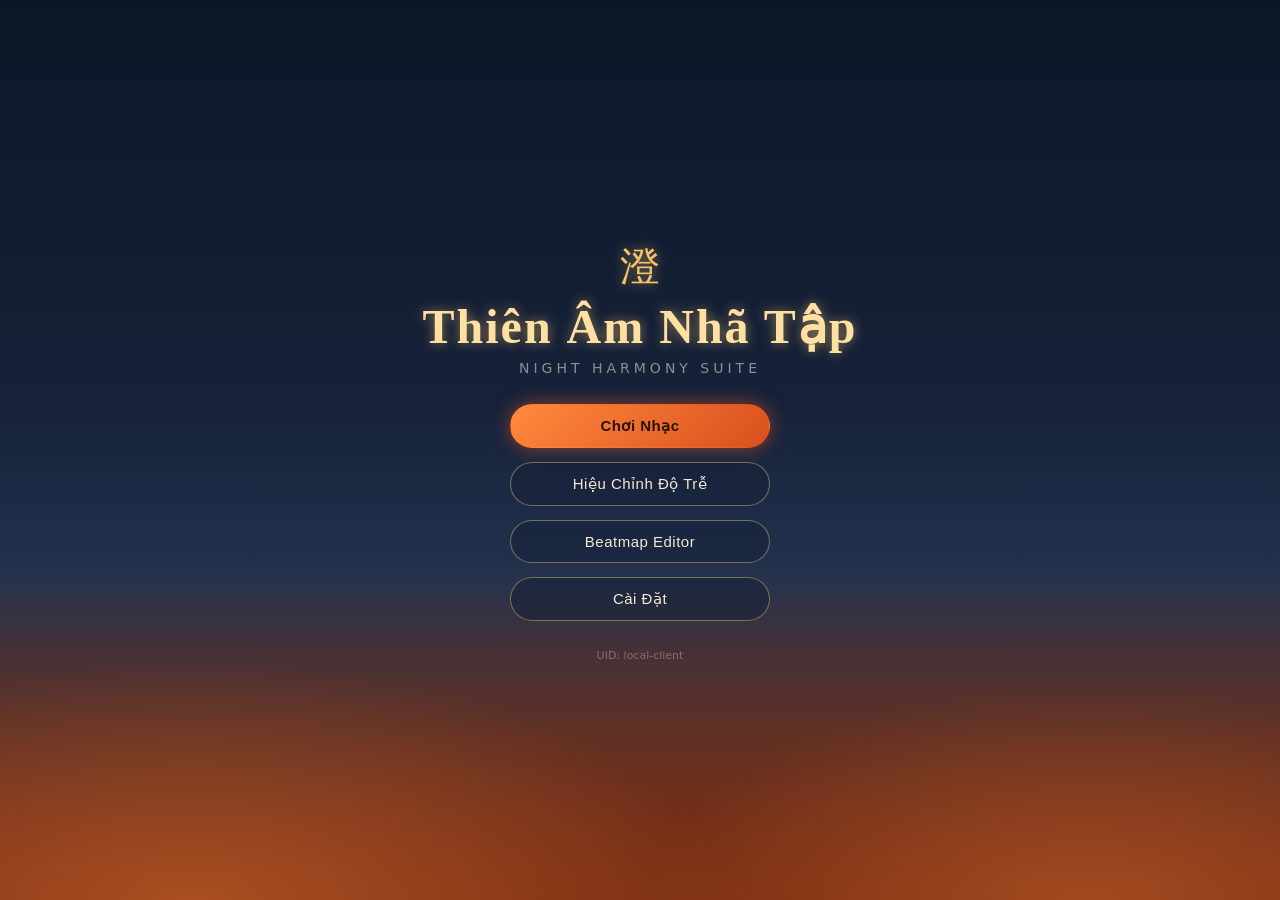
==== index.html @ 98fa8429 "Update index.html Added music upload and editor controls to the beatmap editor." ====
<!DOCTYPE html>
<html lang="vi">
<head>
<meta charset="UTF-8">
<meta name="viewport" content="width=device-width, initial-scale=1.0">
<title>Thiên Âm Nhã Tập</title>
<link rel="stylesheet" href="style.css">
</head>
<body>

  <!-- ============================================================
       APP ROOT — every screen lives here, only one is ever visible
       (toggled via the .screen--active class from js/main.js)
       ============================================================ -->
  <div id="app">

    <!-- ---------------------------------------------------------
         SCREEN: MAIN MENU
         --------------------------------------------------------- -->
    <section id="screen-mainmenu" class="screen screen--active">
      <div class="bg-flame bg-flame--bottom"></div>
      <div class="menu-panel">
        <div class="brand">
          <span class="brand__glyph">澄</span>
          <h1 class="brand__title">Thiên Âm Nhã Tập</h1>
          <p class="brand__subtitle">Night Harmony Suite</p>
        </div>
        <nav class="menu-nav">
          <button class="btn btn--primary" data-action="go-songselect">Chơi Nhạc</button>
          <button class="btn" data-action="go-calibration">Hiệu Chỉnh Độ Trễ</button>
          <button class="btn" data-action="go-editor">Beatmap Editor</button>
          <button class="btn" data-action="go-settings">Cài Đặt</button>
        </nav>
        <p class="uid-tag">UID: local-client</p>
      </div>
    </section>

    <!-- ---------------------------------------------------------
         SCREEN: SONG SELECT
         Lists songs loaded via file upload + saved beatmaps.
         Persisted song library lives in localStorage ("tant_library").
         --------------------------------------------------------- -->
    <section id="screen-songselect" class="screen">
      <div class="bg-flame bg-flame--bottom"></div>
      <header class="screen-header">
        <button class="icon-btn" data-action="go-mainmenu">←</button>
        <h2>Chủ Đề Nhạc Phổ</h2>
        <label class="btn btn--small" for="song-file-input">+ Tải Nhạc (.mp3)</label>
        <input type="file" id="song-file-input" accept="audio/mpeg,audio/mp3" hidden>
      </header>

      <div class="song-list" id="song-list">
        <!-- song cards injected by js/main.js -->
        <p class="empty-hint" id="song-list-empty">Chưa có bài hát nào. Tải một file .mp3 để bắt đầu.</p>
      </div>

      <footer class="song-actions">
        <div class="high-score" id="song-highscore"></div>
        <button class="btn btn--primary" id="btn-start-song" disabled>Bắt Đầu</button>
      </footer>
    </section>

    <!-- ---------------------------------------------------------
         SCREEN: AUDIO OFFSET CALIBRATION
         A metronome click plays at a fixed interval; the player
         taps SPACE on the beat. Average delta is stored as the
         global audio offset used to correct judgement timing.
         --------------------------------------------------------- -->
    <section id="screen-calibration" class="screen">
      <div class="bg-flame bg-flame--bottom"></div>
      <header class="screen-header">
        <button class="icon-btn" data-action="go-mainmenu">←</button>
        <h2>Hiệu Chỉnh Độ Trễ Âm Thanh</h2>
      </header>

      <div class="calib-panel">
        <p class="calib-instruction">
          Nghe tiếng "tick" và nhấn <kbd>SPACE</kbd> đúng lúc bạn nghe thấy.
          Lặp lại ít nhất 8 lần để có kết quả chính xác.
        </p>
        <div class="calib-pulse" id="calib-pulse"></div>
        <div class="calib-stats">
          <div><span>Số lần đo</span><strong id="calib-count">0</strong></div>
          <div><span>Offset hiện tại</span><strong id="calib-current-offset">0 ms</strong></div>
          <div><span>Offset đề xuất</span><strong id="calib-suggested-offset">— ms</strong></div>
        </div>
        <div class="calib-actions">
          <button class="btn" id="btn-calib-reset">Đo Lại</button>
          <button class="btn btn--primary" id="btn-calib-save">Lưu Offset</button>
        </div>
      </div>
    </section>

    <!-- ---------------------------------------------------------
         SCREEN: GAMEPLAY
         Canvas-driven. All lanes, notes, particles, judgement text
         and combo bar are drawn by js/engine.js on every frame.
         --------------------------------------------------------- -->
    <section id="screen-gameplay" class="screen">
      <canvas id="game-canvas"></canvas>

      <!-- HUD sits above the canvas as normal DOM (cheap to update,
           no need to redraw text buffers every frame) -->
      <div class="hud">
        <div class="hud__top">
          <div class="hud__song-info">
            <span id="hud-song-title">—</span>
            <span id="hud-score">0 (0.0%)</span>
          </div>
          <div class="hud__combo-wrap">
            <span class="hud__combo-label">COMBO</span>
            <span class="hud__combo-count" id="hud-combo-count">0</span>
          </div>
          <button class="icon-btn" id="btn-pause">⏸</button>
        </div>
      </div>

      <!-- Judgement text ("Hoàn Mỹ" / "PERFECT" etc.) pops up here,
           positioned above the hit line by engine.js -->
      <div class="judgement-text" id="judgement-text"></div>

      <!-- Key indicator row, mirrors the lanes drawn on canvas -->
      <div class="key-row" id="key-row">
        <!-- 6 x .key-indicator injected by js/engine.js based on keymap -->
      </div>

      <div class="bg-flame bg-flame--bottom bg-flame--gameplay"></div>

      <!-- Pause overlay -->
      <div class="pause-overlay" id="pause-overlay">
        <div class="pause-panel">
          <h3>Tạm Dừng</h3>
          <button class="btn btn--primary" id="btn-resume">Tiếp Tục</button>
          <button class="btn" id="btn-restart">Chơi Lại</button>
          <button class="btn" id="btn-quit">Thoát</button>
        </div>
      </div>
    </section>

    <!-- ---------------------------------------------------------
         SCREEN: RESULT
         --------------------------------------------------------- -->
    <section id="screen-result" class="screen">
      <div class="bg-flame bg-flame--bottom"></div>
      <div class="result-panel">
        <div class="result-rank" id="result-rank">S</div>
        <h2 id="result-song-title">—</h2>
        <div class="result-grid">
          <div class="result-stat"><span>Perfect</span><strong id="result-perfect">0</strong></div>
          <div class="result-stat"><span>Great</span><strong id="result-great">0</strong></div>
          <div class="result-stat"><span>Miss</span><strong id="result-miss">0</strong></div>
          <div class="result-stat"><span>Max Combo</span><strong id="result-maxcombo">0</strong></div>
          <div class="result-stat"><span>Độ Chính Xác</span><strong id="result-accuracy">0.0%</strong></div>
          <div class="result-stat"><span>Điểm</span><strong id="result-score">0</strong></div>
        </div>
        <div class="result-actions">
          <button class="btn" data-action="go-songselect">Chọn Bài Khác</button>
          <button class="btn btn--primary" id="btn-retry">Chơi Lại</button>
        </div>
      </div>
    </section>

    <!-- ---------------------------------------------------------
         SCREEN: SETTINGS
         --------------------------------------------------------- -->
    <section id="screen-settings" class="screen">
      <div class="bg-flame bg-flame--bottom"></div>
      <header class="screen-header">
        <button class="icon-btn" data-action="go-mainmenu">←</button>
        <h2>Cài Đặt</h2>
      </header>
      <div class="settings-panel">
        <div class="settings-row">
          <label>Âm Lượng Nhạc</label>
          <input type="range" id="setting-music-volume" min="0" max="100" value="80">
        </div>
        <div class="settings-row">
          <label>Âm Lượng Hiệu Ứng</label>
          <input type="range" id="setting-sfx-volume" min="0" max="100" value="90">
        </div>
        <div class="settings-row">
          <label>Tốc Độ Rơi Nốt</label>
          <input type="range" id="setting-note-speed" min="5" max="20" value="10">
        </div>
        <div class="settings-row">
          <label>Số Phím (Key Mode)</label>
          <select id="setting-keymode">
            <option value="4">4K</option>
            <option value="6" selected>6K</option>
            <option value="8">8K</option>
          </select>
        </div>
        <div class="settings-row settings-row--keybinds" id="keybind-list">
          <!-- rebind rows injected by js/main.js, one per lane -->
        </div>
      </div>
    </section>

    <!-- ---------------------------------------------------------
         SCREEN: EDITOR (placeholder stub — full editor is out of
         scope for this skeleton pass, wired up as its own module
         later in js/editor.js)
         --------------------------------------------------------- -->
    <section id="screen-editor" class="screen">
      <div class="bg-flame bg-flame--bottom"></div>
      <header class="screen-header">
        <button class="icon-btn" data-action="go-mainmenu">←</button>
        <h2>Beatmap Editor</h2>
        <label class="btn btn--small" for="editor-file-input">+ Tải Nhạc</label>
        <input type="file" id="editor-file-input" accept="audio/mpeg,audio/mp3,audio/wav" hidden>
        <input type="file" id="editor-import-input" accept="application/json" hidden>
        <button class="btn btn--small" id="btn-editor-import">Import JSON</button>
        <button class="btn btn--small" id="btn-editor-export">Export JSON</button>
        <button class="btn btn--primary btn--small" id="btn-editor-testplay">▶ Test Play</button>
      </header>

      <div class="editor-toolbar">
        <div class="editor-field">
          <label>BPM</label>
          <input type="number" id="editor-bpm" value="120" min="20" max="400">
        </div>
        <div class="editor-field">
          <label>Offset (ms)</label>
          <input type="number" id="editor-offset" value="0" step="10">
        </div>
        <div class="editor-field">
          <label>Snap</label>
          <select id="editor-snap">
            <option value="1">1/1</option>
            <option value="2">1/2</option>
            <option value="4" selected>1/4</option>
            <option value="8">1/8</option>
          </select>
        </div>
        <div class="editor-field">
          <label>Zoom</label>
          <input type="range" id="editor-zoom" min="40" max="400" value="140">
        </div>
        <div class="editor-mode-tabs">
          <button class="editor-tab editor-tab--active" data-mode="manual">Manual Timeline</button>
          <button class="editor-tab" data-mode="live">Live Recording</button>
        </div>
      </div>

      <div class="editor-transport">
        <button class="icon-btn" id="btn-editor-playpause">▶</button>
        <span id="editor-time-display">0:00 / 0:00</span>
        <div class="editor-speed">
          <button class="btn btn--small" data-speed="0.5">0.5x</button>
          <button class="btn btn--small editor-speed--active" data-speed="1">1x</button>
        </div>
        <div class="editor-record-hint" id="editor-record-hint"></div>
      </div>

      <div class="editor-timeline-wrap" id="editor-timeline-wrap">
        <canvas id="editor-timeline-canvas"></canvas>
      </div>

      <div class="editor-lane-labels" id="editor-lane-labels"></div>

      <p class="empty-hint" id="editor-empty-hint">Tải 1 file nhạc để bắt đầu tạo beatmap.</p>
    </section>

  </div>

  <!-- ============================================================
       SCRIPTS — order matters: audio → engine → editor → main
       ============================================================ -->
  <script src="js/audio.js"></script>
  <script src="js/engine.js"></script>
  <script src="js/editor.js"></script>
  <script src="js/main.js"></script>
</body>
</html>
---- style.css ----
/* ==========================================================================
   THIÊN ÂM NHÃ TẬP — THEME TOKENS
   Palette lifted from in-game reference screenshots:
   - Night sky navy at the top of every screen
   - Warm ember/flame orange washing up from the bottom
   - Cream-gold for all text/UI chrome (never pure white)
   ========================================================================== */
:root {
  --c-navy-deep:      #0d1626;
  --c-navy:           #16223a;
  --c-navy-light:     #22334f;

  --c-flame-dark:     #7a2e12;
  --c-flame:          #d94f1e;
  --c-flame-bright:   #ff8a3d;

  --c-gold:           #f5c56b;
  --c-gold-bright:    #ffe0a3;
  --c-cream:          #f4ead2;

  --c-note-outer:     #ff7a5c;
  --c-note-mid:       #ff9f6b;
  --c-note-core:      #ffe6d6;

  --c-perfect:        #ffd76b;
  --c-great:          #ffab6b;
  --c-miss:           #8a8f9c;

  --glow-gold:        0 0 12px rgba(245, 197, 107, 0.55);
  --glow-flame:       0 0 18px rgba(217, 79, 30, 0.65);

  --font-display: "Cormorant Garamond", "Songti SC", "Noto Serif", Georgia, serif;
  --font-body:    "Segoe UI", "Noto Sans", system-ui, sans-serif;
}

* { box-sizing: border-box; margin: 0; padding: 0; }

html, body {
  width: 100%;
  height: 100%;
  overflow: hidden;
  background: var(--c-navy-deep);
  font-family: var(--font-body);
  color: var(--c-cream);
}

#app {
  position: relative;
  width: 100%;
  height: 100vh;
}

/* ==========================================================================
   SCREEN SWITCHING
   Only .screen--active is visible/interactive. main.js toggles this class.
   ========================================================================== */
.screen {
  position: absolute;
  inset: 0;
  display: none;
  flex-direction: column;
  background: linear-gradient(
    to bottom,
    var(--c-navy-deep) 0%,
    var(--c-navy) 45%,
    var(--c-navy-light) 65%,
    var(--c-flame-dark) 100%
  );
  overflow: hidden;
}
.screen--active { display: flex; }

/* Bottom decorative "flame / floral" band — reference images show an
   orange filigree silhouette hugging the bottom edge of every screen.
   Placeholder uses a layered radial-gradient silhouette; swap for an
   .png asset (bottom_flame.png) when available without changing markup. */
.bg-flame {
  position: absolute;
  left: 0; right: 0; bottom: 0;
  height: 38%;
  pointer-events: none;
  z-index: 0;
  background:
    radial-gradient(ellipse 60% 100% at 15% 100%, rgba(255,138,61,0.35), transparent 70%),
    radial-gradient(ellipse 50% 90% at 85% 100%, rgba(255,138,61,0.30), transparent 70%),
    linear-gradient(to top, rgba(122,46,18,0.85), transparent);
}
.bg-flame--gameplay { height: 22%; opacity: 0.8; }

/* ==========================================================================
   SHARED UI CHROME
   ========================================================================== */
.screen-header {
  position: relative;
  z-index: 2;
  display: flex;
  align-items: center;
  gap: 16px;
  padding: 20px 28px;
}
.screen-header h2 {
  font-family: var(--font-display);
  font-weight: 600;
  font-size: 26px;
  color: var(--c-gold-bright);
  text-shadow: var(--glow-gold);
  letter-spacing: 0.5px;
}

.icon-btn {
  width: 40px; height: 40px;
  border-radius: 50%;
  border: 1px solid rgba(245,197,107,0.4);
  background: rgba(22,34,58,0.6);
  color: var(--c-gold);
  font-size: 18px;
  cursor: pointer;
  transition: background 0.15s, transform 0.1s;
}
.icon-btn:hover { background: rgba(245,197,107,0.15); transform: scale(1.05); }

.btn {
  padding: 12px 28px;
  border-radius: 999px;
  border: 1px solid rgba(245,197,107,0.45);
  background: rgba(22,34,58,0.55);
  color: var(--c-cream);
  font-size: 15px;
  letter-spacing: 0.5px;
  cursor: pointer;
  transition: background 0.15s, box-shadow 0.15s, transform 0.1s;
}
.btn:hover { background: rgba(245,197,107,0.12); box-shadow: var(--glow-gold); transform: translateY(-1px); }
.btn:disabled { opacity: 0.4; cursor: not-allowed; transform: none; box-shadow: none; }
.btn--small { padding: 8px 18px; font-size: 13px; }
.btn--primary {
  background: linear-gradient(135deg, var(--c-flame-bright), var(--c-flame));
  border-color: transparent;
  color: #2a1206;
  font-weight: 600;
  box-shadow: var(--glow-flame);
}
.btn--primary:hover { filter: brightness(1.08); }

.empty-hint {
  position: relative; z-index: 2;
  margin: auto;
  color: rgba(244,234,210,0.6);
  font-size: 15px;
}

/* ==========================================================================
   MAIN MENU
   ========================================================================== */
.menu-panel {
  position: relative; z-index: 2;
  margin: auto;
  text-align: center;
  display: flex;
  flex-direction: column;
  align-items: center;
  gap: 28px;
}
.brand__glyph {
  display: block;
  font-size: 40px;
  color: var(--c-gold);
  text-shadow: var(--glow-gold);
  margin-bottom: 4px;
}
.brand__title {
  font-family: var(--font-display);
  font-size: 48px;
  font-weight: 600;
  color: var(--c-gold-bright);
  text-shadow: var(--glow-gold);
  letter-spacing: 2px;
}
.brand__subtitle {
  margin-top: 6px;
  font-size: 14px;
  letter-spacing: 4px;
  text-transform: uppercase;
  color: rgba(244,234,210,0.55);
}
.menu-nav { display: flex; flex-direction: column; gap: 14px; width: 260px; }
.uid-tag { font-size: 11px; color: rgba(244,234,210,0.35); }

/* ==========================================================================
   SONG SELECT
   ========================================================================== */
.song-list {
  position: relative; z-index: 2;
  flex: 1;
  display: flex;
  flex-direction: column;
  gap: 10px;
  padding: 0 28px;
  overflow-y: auto;
}
.song-card {
  display: flex;
  align-items: center;
  justify-content: space-between;
  padding: 14px 20px;
  border-radius: 14px;
  border: 1px solid rgba(245,197,107,0.2);
  background: rgba(22,34,58,0.55);
  cursor: pointer;
  transition: border-color 0.15s, background 0.15s;
}
.song-card:hover { border-color: rgba(245,197,107,0.6); background: rgba(245,197,107,0.08); }
.song-card--selected { border-color: var(--c-gold); box-shadow: var(--glow-gold); }
.song-card__title { font-weight: 600; color: var(--c-cream); }
.song-card__meta { font-size: 12px; color: rgba(244,234,210,0.5); }

.song-actions {
  position: relative; z-index: 2;
  display: flex;
  align-items: center;
  justify-content: space-between;
  padding: 20px 28px;
}

/* ==========================================================================
   CALIBRATION
   ========================================================================== */
.calib-panel {
  position: relative; z-index: 2;
  margin: auto;
  text-align: center;
  display: flex;
  flex-direction: column;
  align-items: center;
  gap: 26px;
  max-width: 480px;
}
.calib-instruction { color: rgba(244,234,210,0.75); line-height: 1.6; }
.calib-instruction kbd {
  background: rgba(245,197,107,0.15);
  border: 1px solid rgba(245,197,107,0.4);
  border-radius: 6px;
  padding: 2px 8px;
  font-family: var(--font-body);
}
.calib-pulse {
  width: 90px; height: 90px;
  border-radius: 50%;
  border: 2px solid var(--c-gold);
  box-shadow: var(--glow-gold);
  transition: transform 0.08s ease-out, box-shadow 0.08s ease-out;
}
.calib-pulse.pulse-beat {
  transform: scale(1.25);
  box-shadow: 0 0 30px rgba(255,224,163,0.9);
}
.calib-stats {
  display: flex;
  gap: 32px;
}
.calib-stats div { display: flex; flex-direction: column; gap: 4px; }
.calib-stats span { font-size: 12px; color: rgba(244,234,210,0.5); }
.calib-stats strong { font-size: 20px; color: var(--c-gold-bright); }
.calib-actions { display: flex; gap: 14px; }

/* ==========================================================================
   GAMEPLAY
   ========================================================================== */
#screen-gameplay { padding: 0; }

#game-canvas {
  position: absolute;
  inset: 0;
  z-index: 1;
  width: 100%;
  height: 100%;
  display: block;
}

.hud {
  position: absolute;
  top: 0; left: 0; right: 0;
  z-index: 3;
  pointer-events: none;
}
.hud__top {
  display: flex;
  align-items: center;
  justify-content: space-between;
  padding: 18px 24px;
}
.hud__song-info {
  display: flex;
  flex-direction: column;
  font-size: 13px;
  color: rgba(244,234,210,0.85);
}
#hud-score { color: var(--c-gold-bright); font-weight: 600; font-size: 15px; }
.hud__combo-wrap {
  display: flex;
  flex-direction: column;
  align-items: center;
  gap: 2px;
}
.hud__combo-label {
  font-size: 11px;
  letter-spacing: 3px;
  color: rgba(244,234,210,0.6);
}
.hud__combo-count {
  font-family: var(--font-display);
  font-size: 30px;
  font-weight: 700;
  color: var(--c-gold-bright);
  text-shadow: var(--glow-gold);
}
.hud__top .icon-btn { pointer-events: all; }

/* Judgement text — big serif word that pops above the hit line and fades.
   engine.js toggles .show / sets text content + judgement-* class. */
.judgement-text {
  position: absolute;
  left: 50%;
  bottom: 22%;
  transform: translate(-50%, 12px);
  z-index: 4;
  font-family: var(--font-display);
  font-size: 34px;
  font-weight: 700;
  letter-spacing: 1px;
  opacity: 0;
  pointer-events: none;
  transition: opacity 0.12s ease-out, transform 0.12s ease-out;
}
.judgement-text.show { opacity: 1; transform: translate(-50%, 0); }
.judgement-text.judgement-perfect { color: var(--c-perfect); text-shadow: 0 0 16px rgba(255,215,107,0.8); }
.judgement-text.judgement-great   { color: var(--c-great);   text-shadow: 0 0 14px rgba(255,171,107,0.7); }
.judgement-text.judgement-miss    { color: var(--c-miss);    text-shadow: none; }

/* Key indicator row — mirrors the lanes rendered on canvas beneath it */
.key-row {
  position: absolute;
  left: 50%;
  bottom: 8%;
  transform: translateX(-50%);
  z-index: 3;
  display: flex;
  gap: var(--lane-width, 90px);
  pointer-events: none;
}
.key-indicator {
  width: 48px; height: 48px;
  border-radius: 50%;
  border: 1.5px solid rgba(244,234,210,0.55);
  background: rgba(13,22,38,0.35);
  display: flex;
  align-items: center;
  justify-content: center;
  font-size: 14px;
  font-weight: 600;
  color: rgba(244,234,210,0.85);
  transition: background 0.08s, box-shadow 0.08s, border-color 0.08s;
}
.key-indicator.active {
  background: rgba(255,224,163,0.25);
  border-color: var(--c-gold-bright);
  box-shadow: 0 0 20px rgba(255,224,163,0.75);
}

/* Pause overlay */
.pause-overlay {
  position: absolute;
  inset: 0;
  z-index: 10;
  display: none;
  align-items: center;
  justify-content: center;
  background: rgba(13,22,38,0.75);
  backdrop-filter: blur(4px);
}
.pause-overlay.show { display: flex; }
.pause-panel {
  display: flex;
  flex-direction: column;
  gap: 14px;
  width: 240px;
  text-align: center;
}
.pause-panel h3 {
  font-family: var(--font-display);
  font-size: 26px;
  color: var(--c-gold-bright);
  margin-bottom: 8px;
}

/* ==========================================================================
   RESULT SCREEN
   ========================================================================== */
.result-panel {
  position: relative; z-index: 2;
  margin: auto;
  text-align: center;
  display: flex;
  flex-direction: column;
  align-items: center;
  gap: 18px;
}
.result-rank {
  font-family: var(--font-display);
  font-size: 96px;
  font-weight: 700;
  color: var(--c-gold-bright);
  text-shadow: 0 0 30px rgba(255,224,163,0.7);
  line-height: 1;
}
.result-panel h2 { font-weight: 400; color: rgba(244,234,210,0.8); }
.result-grid {
  display: grid;
  grid-template-columns: repeat(3, 1fr);
  gap: 18px 40px;
  margin: 10px 0;
}
.result-stat { display: flex; flex-direction: column; gap: 4px; }
.result-stat span { font-size: 12px; color: rgba(244,234,210,0.5); }
.result-stat strong { font-size: 22px; color: var(--c-cream); }
.result-actions { display: flex; gap: 14px; margin-top: 10px; }

/* ==========================================================================
   SETTINGS
   ========================================================================== */
.settings-panel {
  position: relative; z-index: 2;
  max-width: 480px;
  margin: 0 auto;
  display: flex;
  flex-direction: column;
  gap: 22px;
  padding: 10px 28px 40px;
}
.settings-row { display: flex; flex-direction: column; gap: 8px; }
.settings-row label { font-size: 13px; color: rgba(244,234,210,0.7); }
.settings-row input[type="range"] { accent-color: var(--c-gold); }
.settings-row select {
  background: rgba(22,34,58,0.6);
  border: 1px solid rgba(245,197,107,0.35);
  color: var(--c-cream);
  border-radius: 8px;
  padding: 8px 12px;
}
.settings-row--keybinds { display: flex; flex-direction: row; flex-wrap: wrap; gap: 10px; }

/* ==========================================================================
   RESPONSIVE
   ========================================================================== */
@media (max-width: 720px) {
  .brand__title { font-size: 34px; }
  .key-row { gap: 56px; }
  .key-indicator { width: 38px; height: 38px; font-size: 12px; }
  .judgement-text { font-size: 24px; }
  .result-grid { grid-template-columns: repeat(2, 1fr); }
}
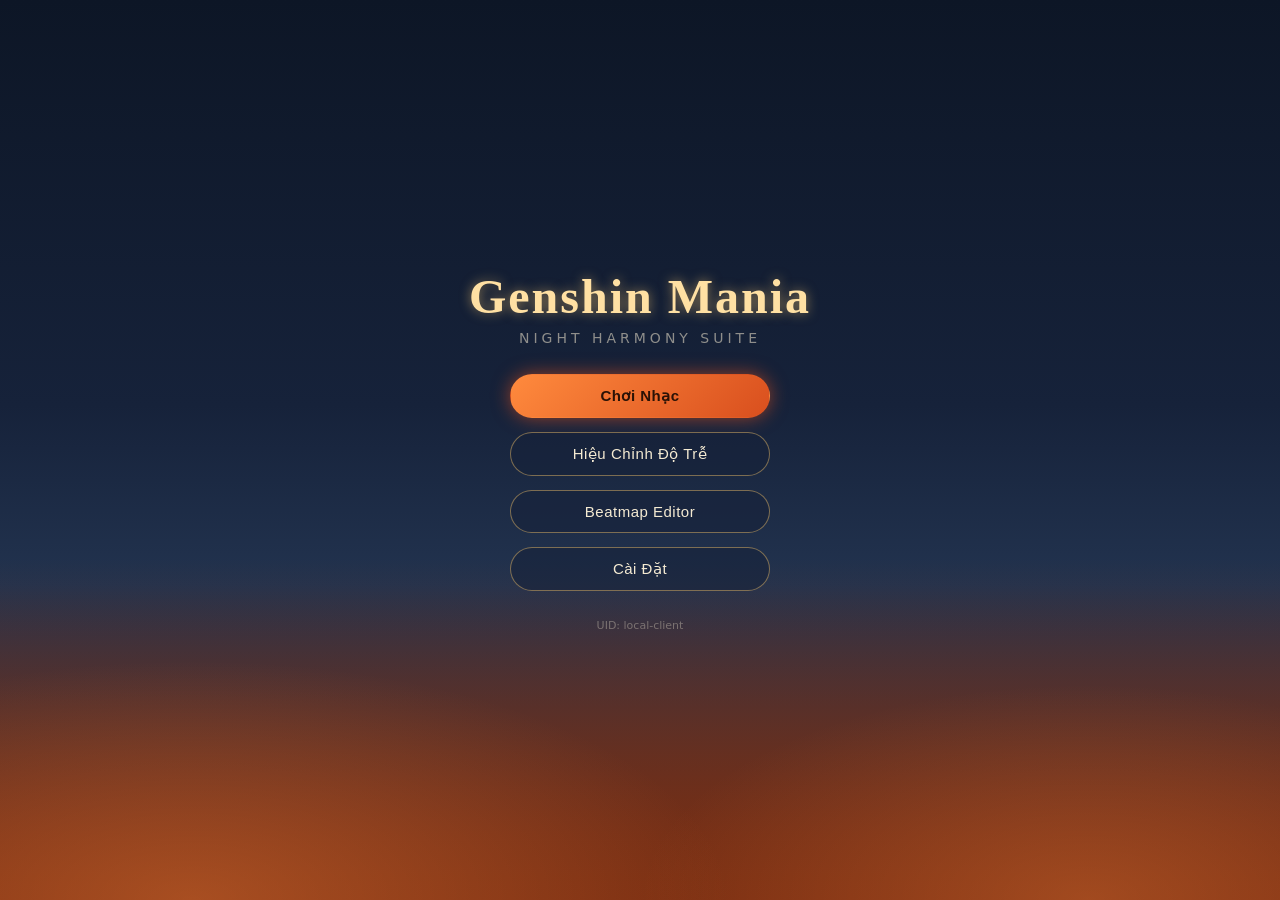
==== commit 36f37830: "Update index.html" ====
--- a/index.html
+++ b/index.html
@@ -3,17 +3,22 @@
 <head>
 <meta charset="UTF-8">
 <meta name="viewport" content="width=device-width, initial-scale=1.0">
-<title>Thiên Âm Nhã Tập</title>
+<title>Genshin Mania</title>
 <link rel="stylesheet" href="style.css">
 </head>
 <body>
+
+  <!-- Fixed full-viewport background image layer, set via JS (main.js)
+       from images/catalog.json. Sits behind #app; screens use a
+       translucent neutral dark overlay so it shows through regardless
+       of what image is picked (see .has-bg-image rules in style.css). -->
+  <div id="bg-layer"></div>
 
   <!-- ============================================================
        APP ROOT — every screen lives here, only one is ever visible
        (toggled via the .screen--active class from js/main.js)
        ============================================================ -->
   <div id="app">
-
     <!-- ---------------------------------------------------------
          SCREEN: MAIN MENU
          --------------------------------------------------------- -->
@@ -21,8 +26,7 @@
       <div class="bg-flame bg-flame--bottom"></div>
       <div class="menu-panel">
         <div class="brand">
-          <span class="brand__glyph">澄</span>
-          <h1 class="brand__title">Thiên Âm Nhã Tập</h1>
+          <h1 class="brand__title">Genshin Mania</h1>
           <p class="brand__subtitle">Night Harmony Suite</p>
         </div>
         <nav class="menu-nav">
@@ -45,13 +49,30 @@
       <header class="screen-header">
         <button class="icon-btn" data-action="go-mainmenu">←</button>
         <h2>Chủ Đề Nhạc Phổ</h2>
-        <label class="btn btn--small" for="song-file-input">+ Tải Nhạc (.mp3)</label>
-        <input type="file" id="song-file-input" accept="audio/mpeg,audio/mp3" hidden>
+        <button class="btn btn--small" id="btn-upload-toggle">+ Thêm Bài</button>
       </header>
+
+      <!-- Hidden by default, shown when "+ Thêm Bài" is clicked.
+           mp3 is required; beatmap.json is optional — with it, the
+           chart matches the song exactly; without it, a placeholder
+           chart is auto-generated so the upload is still playable. -->
+      <div class="upload-panel" id="upload-panel" hidden>
+        <div class="upload-row">
+          <label class="btn btn--small" for="song-file-input">Chọn File Nhạc (.mp3) *</label>
+          <input type="file" id="song-file-input" accept="audio/mpeg,audio/mp3,audio/wav" hidden>
+          <span id="upload-mp3-name" class="upload-filename">Chưa chọn file</span>
+        </div>
+        <div class="upload-row">
+          <label class="btn btn--small" for="song-beatmap-input">Chọn Beatmap (.json) — tuỳ chọn</label>
+          <input type="file" id="song-beatmap-input" accept="application/json" hidden>
+          <span id="upload-json-name" class="upload-filename">Không có — sẽ tự tạo nốt ngẫu nhiên</span>
+        </div>
+        <button class="btn btn--primary btn--small" id="btn-upload-confirm" disabled>Thêm Vào Thư Viện</button>
+      </div>
 
       <div class="song-list" id="song-list">
         <!-- song cards injected by js/main.js -->
-        <p class="empty-hint" id="song-list-empty">Chưa có bài hát nào. Tải một file .mp3 để bắt đầu.</p>
+        <p class="empty-hint" id="song-list-empty">Chưa có bài hát nào. Bấm "+ Thêm Bài" để tải nhạc.</p>
       </div>
 
       <footer class="song-actions">
@@ -62,9 +83,10 @@
 
     <!-- ---------------------------------------------------------
          SCREEN: AUDIO OFFSET CALIBRATION
-         A metronome click plays at a fixed interval; the player
-         taps SPACE on the beat. Average delta is stored as the
-         global audio offset used to correct judgement timing.
+         Manual entry — the player listens to their own device/headset
+         while playing a real song, judges whether hits feel early or
+         late, and nudges this value accordingly. Stored in localStorage
+         and applied as a correction to every judgement timing check.
          --------------------------------------------------------- -->
     <section id="screen-calibration" class="screen">
       <div class="bg-flame bg-flame--bottom"></div>
@@ -75,17 +97,26 @@
 
       <div class="calib-panel">
         <p class="calib-instruction">
-          Nghe tiếng "tick" và nhấn <kbd>SPACE</kbd> đúng lúc bạn nghe thấy.
-          Lặp lại ít nhất 8 lần để có kết quả chính xác.
+          Nếu lúc chơi bạn thấy bấm đúng nhịp mà hệ thống toàn báo trễ (Great/Miss dù bấm chuẩn),
+          hãy tăng/giảm số dưới đây rồi vào chơi thử lại. Số dương = bù trễ thiết bị,
+          số âm = bù cho thiết bị phản hồi nhanh hơn nhạc.
         </p>
-        <div class="calib-pulse" id="calib-pulse"></div>
-        <div class="calib-stats">
-          <div><span>Số lần đo</span><strong id="calib-count">0</strong></div>
-          <div><span>Offset hiện tại</span><strong id="calib-current-offset">0 ms</strong></div>
-          <div><span>Offset đề xuất</span><strong id="calib-suggested-offset">— ms</strong></div>
+        <div class="calib-manual">
+          <button class="icon-btn" id="btn-calib-minus">−</button>
+          <div class="calib-value">
+            <input type="number" id="calib-offset-input" value="0" step="1">
+            <span>ms</span>
+          </div>
+          <button class="icon-btn" id="btn-calib-plus">+</button>
+        </div>
+        <div class="calib-step-row">
+          <span>Bước nhảy:</span>
+          <button class="btn btn--small calib-step--active" data-step="5">±5</button>
+          <button class="btn btn--small" data-step="10">±10</button>
+          <button class="btn btn--small" data-step="25">±25</button>
         </div>
         <div class="calib-actions">
-          <button class="btn" id="btn-calib-reset">Đo Lại</button>
+          <button class="btn" id="btn-calib-reset">Đặt Về 0</button>
           <button class="btn btn--primary" id="btn-calib-save">Lưu Offset</button>
         </div>
       </div>
@@ -181,6 +212,10 @@
         <div class="settings-row">
           <label>Tốc Độ Rơi Nốt</label>
           <input type="range" id="setting-note-speed" min="5" max="20" value="10">
+          <p class="settings-hint">
+            Chỉ ảnh hưởng hình ảnh (nốt rơi nhanh/chậm trên màn hình), không đổi độ khó
+            chấm điểm — cửa sổ Perfect/Great luôn cố định. Chỉnh theo sở thích nhìn của bạn.
+          </p>
         </div>
         <div class="settings-row">
           <label>Số Phím (Key Mode)</label>
@@ -192,6 +227,15 @@
         </div>
         <div class="settings-row settings-row--keybinds" id="keybind-list">
           <!-- rebind rows injected by js/main.js, one per lane -->
+        </div>
+        <div class="settings-row">
+          <label>Nền Giao Diện</label>
+          <div class="bg-picker-grid" id="bg-picker-grid">
+            <!-- thumbnails injected by js/main.js from images/catalog.json -->
+          </div>
+          <p class="settings-hint" id="bg-picker-empty-hint">
+            Chưa có ảnh nền nào — thêm ảnh vào thư mục images/ và khai báo trong images/catalog.json.
+          </p>
         </div>
       </div>
     </section>
@@ -216,6 +260,10 @@
 
       <div class="editor-toolbar">
         <div class="editor-field">
+          <label>Tên Bài</label>
+          <input type="text" id="editor-title" value="Custom Beatmap" style="width:150px;">
+        </div>
+        <div class="editor-field">
           <label>BPM</label>
           <input type="number" id="editor-bpm" value="120" min="20" max="400">
         </div>
@@ -236,6 +284,14 @@
           <label>Zoom</label>
           <input type="range" id="editor-zoom" min="40" max="400" value="140">
         </div>
+        <div class="editor-field">
+          <label>Số Phím</label>
+          <select id="editor-keymode">
+            <option value="4">4K</option>
+            <option value="6" selected>6K</option>
+            <option value="8">8K</option>
+          </select>
+        </div>
         <div class="editor-mode-tabs">
           <button class="editor-tab editor-tab--active" data-mode="manual">Manual Timeline</button>
           <button class="editor-tab" data-mode="live">Live Recording</button>
@@ -257,6 +313,12 @@
       </div>
 
       <div class="editor-lane-labels" id="editor-lane-labels"></div>
+
+      <div class="editor-catalog-hint" id="editor-catalog-hint" hidden>
+        <p>Đã tải <code>beatmap.json</code>. Copy đoạn dưới đây vào <code>beatmaps/catalog.json</code> sau khi đặt file nhạc + beatmap vào đúng thư mục:</p>
+        <textarea id="editor-catalog-snippet" readonly rows="8"></textarea>
+        <button class="btn btn--small" id="btn-copy-catalog-snippet">Copy</button>
+      </div>
 
       <p class="empty-hint" id="editor-empty-hint">Tải 1 file nhạc để bắt đầu tạo beatmap.</p>
     </section>
--- a/style.css
+++ b/style.css
@@ -450,8 +450,103 @@
 .settings-row--keybinds { display: flex; flex-direction: row; flex-wrap: wrap; gap: 10px; }
 
 /* ==========================================================================
-   RESPONSIVE
-   ========================================================================== */
+   EDITOR
+   ========================================================================== */
+#screen-editor .screen-header { flex-wrap: wrap; gap: 10px 16px; }
+#screen-editor .screen-header h2 { flex: 1; }
+
+.editor-toolbar {
+  position: relative; z-index: 2;
+  display: flex;
+  align-items: flex-end;
+  gap: 20px;
+  padding: 6px 28px 14px;
+  flex-wrap: wrap;
+}
+.editor-field { display: flex; flex-direction: column; gap: 4px; }
+.editor-field label { font-size: 11px; color: rgba(244,234,210,0.55); }
+.editor-field input, .editor-field select {
+  background: rgba(22,34,58,0.6);
+  border: 1px solid rgba(245,197,107,0.3);
+  color: var(--c-cream);
+  border-radius: 6px;
+  padding: 6px 10px;
+  width: 90px;
+  font-size: 13px;
+}
+.editor-field input[type="range"] { padding: 0; width: 120px; accent-color: var(--c-gold); }
+
+.editor-mode-tabs { display: flex; gap: 6px; margin-left: auto; }
+.editor-tab {
+  padding: 8px 18px;
+  border-radius: 999px;
+  border: 1px solid rgba(245,197,107,0.3);
+  background: transparent;
+  color: rgba(244,234,210,0.65);
+  font-size: 13px;
+  cursor: pointer;
+}
+.editor-tab--active {
+  background: rgba(245,197,107,0.15);
+  border-color: var(--c-gold);
+  color: var(--c-gold-bright);
+}
+
+.editor-transport {
+  position: relative; z-index: 2;
+  display: flex;
+  align-items: center;
+  gap: 16px;
+  padding: 0 28px 10px;
+}
+#editor-time-display { font-size: 13px; color: rgba(244,234,210,0.7); min-width: 100px; }
+.editor-speed { display: flex; gap: 6px; }
+.editor-speed--active { background: rgba(245,197,107,0.2); border-color: var(--c-gold); }
+.editor-record-hint {
+  margin-left: auto;
+  font-size: 12px;
+  color: var(--c-flame-bright);
+  min-height: 16px;
+}
+.editor-record-hint.recording::before {
+  content: "● ";
+  animation: rec-blink 1s infinite;
+}
+@keyframes rec-blink { 50% { opacity: 0.2; } }
+
+.editor-timeline-wrap {
+  position: relative; z-index: 2;
+  flex: 1;
+  overflow-x: auto;
+  overflow-y: hidden;
+  margin: 0 28px;
+  border: 1px solid rgba(245,197,107,0.2);
+  border-radius: 10px;
+  background: rgba(13,22,38,0.55);
+}
+#editor-timeline-canvas { display: block; height: 100%; cursor: crosshair; }
+
+.editor-lane-labels {
+  position: relative; z-index: 2;
+  display: flex;
+  gap: 4px;
+  padding: 10px 28px 24px;
+  font-size: 12px;
+  color: rgba(244,234,210,0.5);
+}
+.editor-lane-labels span {
+  flex: 1;
+  text-align: center;
+  border: 1px solid rgba(245,197,107,0.2);
+  border-radius: 6px;
+  padding: 4px 0;
+}
+
+@media (max-width: 720px) {
+  .editor-toolbar { gap: 10px; }
+  .editor-mode-tabs { margin-left: 0; }
+}
+
 @media (max-width: 720px) {
   .brand__title { font-size: 34px; }
   .key-row { gap: 56px; }
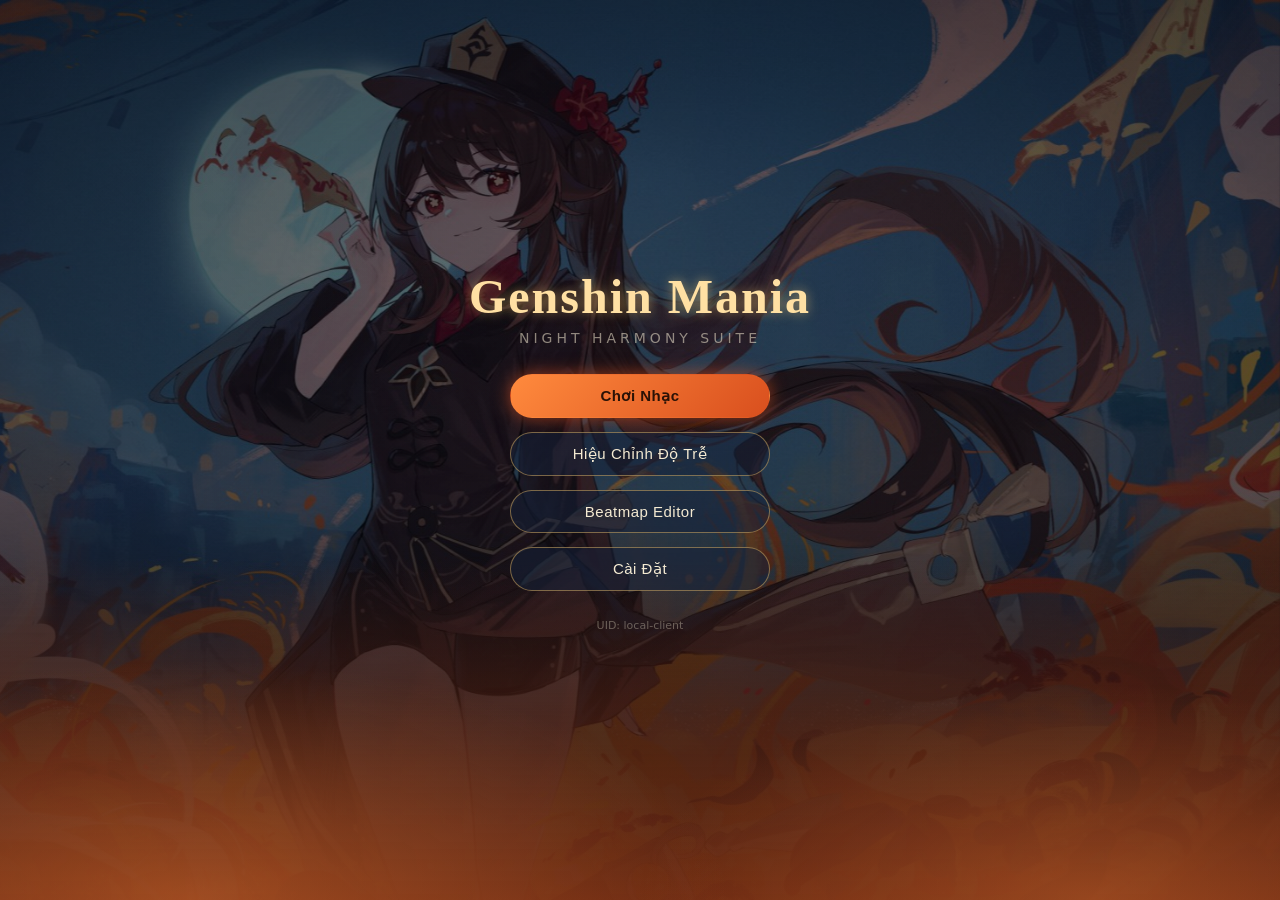
==== commit f0e7311b: "Update index.html" ====
--- a/index.html
+++ b/index.html
@@ -49,6 +49,7 @@
       <header class="screen-header">
         <button class="icon-btn" data-action="go-mainmenu">←</button>
         <h2>Chủ Đề Nhạc Phổ</h2>
+        <button class="btn btn--small" id="btn-clear-library">Xoá Danh Sách</button>
         <button class="btn btn--small" id="btn-upload-toggle">+ Thêm Bài</button>
       </header>
 
@@ -311,6 +312,7 @@
       <div class="editor-timeline-wrap" id="editor-timeline-wrap">
         <canvas id="editor-timeline-canvas"></canvas>
       </div>
+      <p class="editor-timeline-hint">Mẹo: double-click vào timeline để tua nhạc tới đúng vị trí đó.</p>
 
       <div class="editor-lane-labels" id="editor-lane-labels"></div>
 
@@ -322,6 +324,22 @@
 
       <p class="empty-hint" id="editor-empty-hint">Tải 1 file nhạc để bắt đầu tạo beatmap.</p>
     </section>
+
+    <!-- ---------------------------------------------------------
+         KEY MODE MISMATCH WARNING — shown when the selected song's
+         chart was authored for a different key mode than Settings
+         currently has active. Offers a one-click fix.
+         --------------------------------------------------------- -->
+    <div class="modal-overlay" id="keymode-warning-modal" hidden>
+      <div class="modal-panel">
+        <h3>Lệch Số Phím</h3>
+        <p id="keymode-warning-text"></p>
+        <div class="modal-actions">
+          <button class="btn" id="btn-keymode-warning-cancel">Huỷ</button>
+          <button class="btn btn--primary" id="btn-keymode-warning-switch">Đổi Ngay & Chơi</button>
+        </div>
+      </div>
+    </div>
 
   </div>
 
--- a/style.css
+++ b/style.css
@@ -44,10 +44,24 @@
   color: var(--c-cream);
 }
 
+/* Fixed full-viewport background image layer (set via JS). Sits behind
+   #app at z-index 0; screens above it use a translucent neutral dark
+   overlay instead of an opaque gradient once an image is active, so
+   the overlay never clashes with whatever color palette the image has. */
+#bg-layer {
+  position: fixed;
+  inset: 0;
+  z-index: 0;
+  background-size: cover;
+  background-position: center;
+  background-repeat: no-repeat;
+}
+
 #app {
   position: relative;
   width: 100%;
   height: 100vh;
+  z-index: 1;
 }
 
 /* ==========================================================================
@@ -69,6 +83,16 @@
   overflow: hidden;
 }
 .screen--active { display: flex; }
+
+/* When a background image is active (see #bg-layer), screens switch
+   to a neutral dark vignette instead of the fixed navy→flame gradient,
+   so the overlay never fights the image's own colors — works the same
+   whether the picked image is warm, cool, bright, or dark. */
+.has-bg-image .screen {
+  background:
+    linear-gradient(to top, rgba(5,8,14,0.82) 0%, rgba(5,8,14,0.35) 45%, rgba(5,8,14,0.55) 100%),
+    radial-gradient(ellipse 80% 60% at 50% 20%, rgba(5,8,14,0.15), rgba(5,8,14,0.55));
+}
 
 /* Bottom decorative "flame / floral" band — reference images show an
    orange filigree silhouette hugging the bottom edge of every screen.
@@ -161,13 +185,6 @@
   align-items: center;
   gap: 28px;
 }
-.brand__glyph {
-  display: block;
-  font-size: 40px;
-  color: var(--c-gold);
-  text-shadow: var(--glow-gold);
-  margin-bottom: 4px;
-}
 .brand__title {
   font-family: var(--font-display);
   font-size: 48px;
@@ -236,31 +253,38 @@
   max-width: 480px;
 }
 .calib-instruction { color: rgba(244,234,210,0.75); line-height: 1.6; }
-.calib-instruction kbd {
-  background: rgba(245,197,107,0.15);
-  border: 1px solid rgba(245,197,107,0.4);
-  border-radius: 6px;
-  padding: 2px 8px;
-  font-family: var(--font-body);
-}
-.calib-pulse {
-  width: 90px; height: 90px;
-  border-radius: 50%;
-  border: 2px solid var(--c-gold);
-  box-shadow: var(--glow-gold);
-  transition: transform 0.08s ease-out, box-shadow 0.08s ease-out;
-}
-.calib-pulse.pulse-beat {
-  transform: scale(1.25);
-  box-shadow: 0 0 30px rgba(255,224,163,0.9);
-}
-.calib-stats {
-  display: flex;
-  gap: 32px;
-}
-.calib-stats div { display: flex; flex-direction: column; gap: 4px; }
-.calib-stats span { font-size: 12px; color: rgba(244,234,210,0.5); }
-.calib-stats strong { font-size: 20px; color: var(--c-gold-bright); }
+.calib-manual {
+  display: flex;
+  align-items: center;
+  gap: 20px;
+}
+.calib-manual .icon-btn { width: 52px; height: 52px; font-size: 22px; }
+.calib-value {
+  display: flex;
+  align-items: baseline;
+  gap: 8px;
+}
+.calib-value input {
+  width: 110px;
+  text-align: center;
+  font-family: var(--font-display);
+  font-size: 36px;
+  font-weight: 700;
+  color: var(--c-gold-bright);
+  background: rgba(22,34,58,0.5);
+  border: 1px solid rgba(245,197,107,0.35);
+  border-radius: 10px;
+  padding: 6px 4px;
+}
+.calib-value span { color: rgba(244,234,210,0.6); font-size: 14px; }
+.calib-step-row {
+  display: flex;
+  align-items: center;
+  gap: 10px;
+  font-size: 13px;
+  color: rgba(244,234,210,0.6);
+}
+.calib-step--active { background: rgba(245,197,107,0.2); border-color: var(--c-gold); }
 .calib-actions { display: flex; gap: 14px; }
 
 /* ==========================================================================
@@ -338,17 +362,25 @@
 .judgement-text.judgement-miss    { color: var(--c-miss);    text-shadow: none; }
 
 /* Key indicator row — mirrors the lanes rendered on canvas beneath it */
+/* Key indicator row — each .key-indicator gets its `left` set in px by
+   engine.js (positionKeyIndicators), taken directly from the same
+   laneX array used to draw the canvas lanes. This guarantees pixel-
+   perfect alignment; a flex `gap` approach was tried before but gap
+   only spaces *between* elements and ignores their own width, so it
+   never lined up with the canvas lane centers. */
 .key-row {
   position: absolute;
-  left: 50%;
+  left: 0;
+  right: 0;
   bottom: 8%;
+  height: 48px;
+  z-index: 3;
+  pointer-events: none;
+}
+.key-indicator {
+  position: absolute;
+  top: 0;
   transform: translateX(-50%);
-  z-index: 3;
-  display: flex;
-  gap: var(--lane-width, 90px);
-  pointer-events: none;
-}
-.key-indicator {
   width: 48px; height: 48px;
   border-radius: 50%;
   border: 1.5px solid rgba(244,234,210,0.55);
@@ -542,6 +574,92 @@
   padding: 4px 0;
 }
 
+.editor-catalog-hint {
+  position: relative; z-index: 2;
+  margin: 0 28px 16px;
+  padding: 14px 18px;
+  border-radius: 10px;
+  border: 1px solid rgba(245,197,107,0.25);
+  background: rgba(22,34,58,0.5);
+  font-size: 13px;
+}
+.editor-catalog-hint p { color: rgba(244,234,210,0.75); margin-bottom: 8px; }
+.editor-catalog-hint code {
+  background: rgba(245,197,107,0.12);
+  padding: 1px 5px;
+  border-radius: 4px;
+}
+#editor-catalog-snippet {
+  width: 100%;
+  background: rgba(13,22,38,0.7);
+  border: 1px solid rgba(245,197,107,0.25);
+  border-radius: 8px;
+  color: var(--c-cream);
+  font-family: monospace;
+  font-size: 12px;
+  padding: 10px;
+  margin-bottom: 8px;
+  resize: vertical;
+}
+
+/* ==========================================================================
+   SONG UPLOAD PANEL
+   ========================================================================== */
+.upload-panel {
+  position: relative; z-index: 2;
+  display: flex;
+  flex-direction: column;
+  gap: 12px;
+  margin: 0 28px 16px;
+  padding: 16px 20px;
+  border-radius: 12px;
+  border: 1px solid rgba(245,197,107,0.25);
+  background: rgba(22,34,58,0.5);
+}
+.upload-row { display: flex; align-items: center; gap: 14px; }
+.upload-filename { font-size: 13px; color: rgba(244,234,210,0.6); }
+
+/* ==========================================================================
+   SETTINGS EXTRAS — hint text + background picker grid
+   ========================================================================== */
+.settings-hint {
+  font-size: 12px;
+  color: rgba(244,234,210,0.5);
+  line-height: 1.5;
+}
+.bg-picker-grid {
+  display: grid;
+  grid-template-columns: repeat(auto-fill, minmax(96px, 1fr));
+  gap: 10px;
+}
+.bg-picker-thumb {
+  position: relative;
+  height: 60px;
+  border-radius: 8px;
+  border: 2px solid rgba(245,197,107,0.25);
+  background-size: cover;
+  background-position: center;
+  cursor: pointer;
+  overflow: hidden;
+}
+.bg-picker-thumb span {
+  position: absolute;
+  left: 0; right: 0; bottom: 0;
+  padding: 2px 6px;
+  font-size: 10px;
+  background: rgba(5,8,14,0.7);
+  color: var(--c-cream);
+}
+.bg-picker-thumb--none {
+  display: flex;
+  align-items: center;
+  justify-content: center;
+  font-size: 11px;
+  color: rgba(244,234,210,0.6);
+  background: rgba(13,22,38,0.6);
+}
+.bg-picker-thumb--selected { border-color: var(--c-gold); box-shadow: var(--glow-gold); }
+
 @media (max-width: 720px) {
   .editor-toolbar { gap: 10px; }
   .editor-mode-tabs { margin-left: 0; }
@@ -549,7 +667,6 @@
 
 @media (max-width: 720px) {
   .brand__title { font-size: 34px; }
-  .key-row { gap: 56px; }
   .key-indicator { width: 38px; height: 38px; font-size: 12px; }
   .judgement-text { font-size: 24px; }
   .result-grid { grid-template-columns: repeat(2, 1fr); }
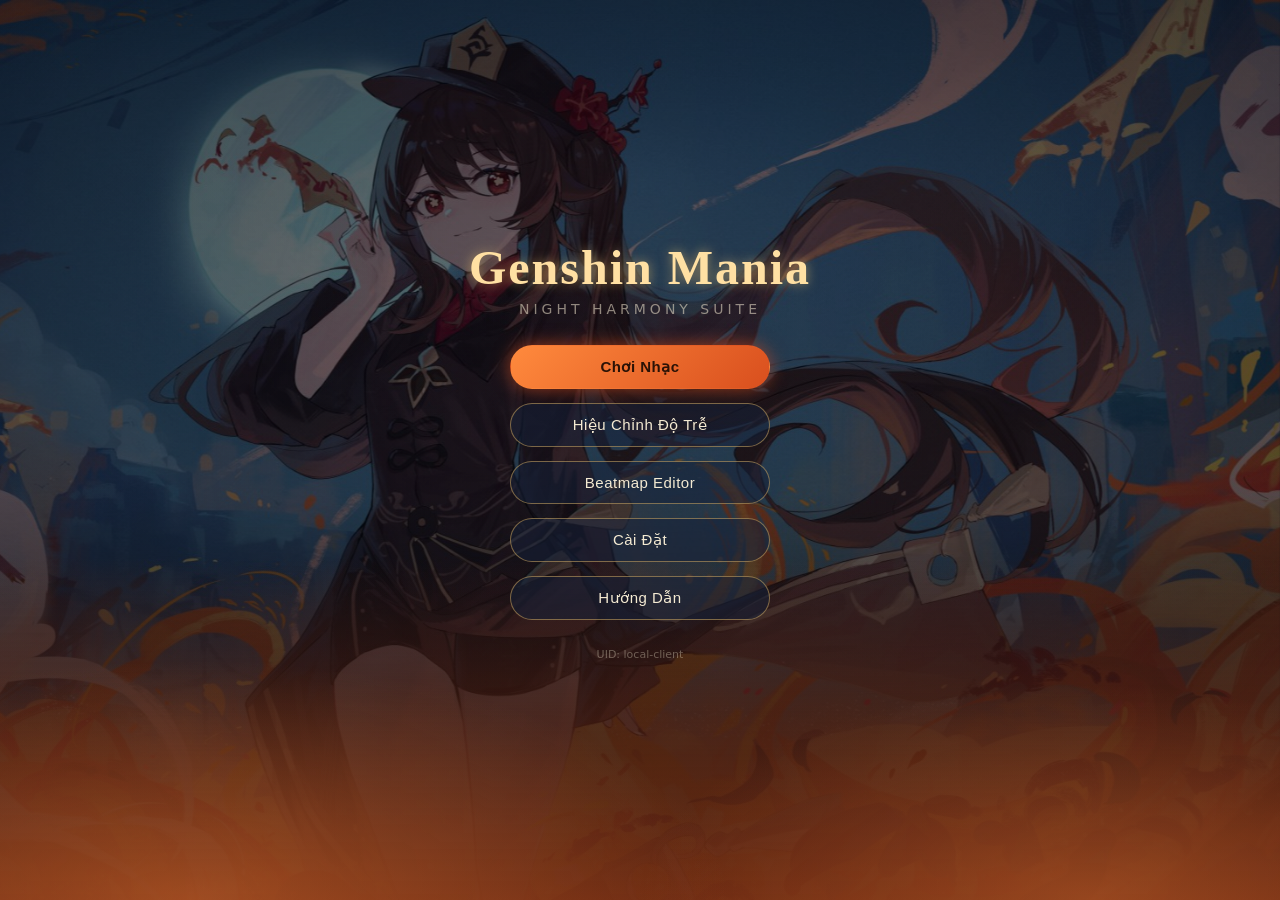
==== commit b68f1e2d: "Update index.html" ====
--- a/index.html
+++ b/index.html
@@ -5,6 +5,10 @@
 <meta name="viewport" content="width=device-width, initial-scale=1.0">
 <title>Genshin Mania</title>
 <link rel="stylesheet" href="style.css">
+<link rel="manifest" href="manifest.json">
+<meta name="theme-color" content="#16223a">
+<link rel="icon" type="image/png" sizes="32x32" href="icons/favicon-32.png">
+<link rel="apple-touch-icon" href="icons/apple-touch-icon.png">
 </head>
 <body>
 
@@ -14,6 +18,9 @@
        of what image is picked (see .has-bg-image rules in style.css). -->
   <div id="bg-layer"></div>
 
+  <!-- Toast notifications — replaces blocking alert() popups -->
+  <div id="toast-container"></div>
+
   <!-- ============================================================
        APP ROOT — every screen lives here, only one is ever visible
        (toggled via the .screen--active class from js/main.js)
@@ -34,6 +41,7 @@
           <button class="btn" data-action="go-calibration">Hiệu Chỉnh Độ Trễ</button>
           <button class="btn" data-action="go-editor">Beatmap Editor</button>
           <button class="btn" data-action="go-settings">Cài Đặt</button>
+          <button class="btn" data-action="go-help">Hướng Dẫn</button>
         </nav>
         <p class="uid-tag">UID: local-client</p>
       </div>
@@ -68,12 +76,85 @@
           <input type="file" id="song-beatmap-input" accept="application/json" hidden>
           <span id="upload-json-name" class="upload-filename">Không có — sẽ tự tạo nốt ngẫu nhiên</span>
         </div>
+        <div class="upload-row upload-row--autogen" id="upload-autogen-options">
+          <div class="editor-field">
+            <label>Chế Độ Tạo Nốt</label>
+            <select id="upload-genmode">
+              <option value="grid" selected>Beat Grid (BPM)</option>
+              <option value="onset">Audio Analysis (Onset)</option>
+            </select>
+          </div>
+          <div class="editor-field">
+            <label>BPM</label>
+            <input type="number" id="upload-bpm" min="40" max="300" value="120">
+          </div>
+          <div class="editor-field">
+            <label>Offset (ms)</label>
+            <input type="number" id="upload-offset" value="0" step="10">
+          </div>
+          <div class="editor-field">
+            <label>Loại Nốt</label>
+            <select id="upload-notetype">
+              <option value="mixed" selected>Tap & Hold</option>
+              <option value="tap">Chỉ Tap</option>
+              <option value="hold">Chỉ Hold</option>
+            </select>
+          </div>
+        </div>
+
+        <!-- Only shown when "Audio Analysis" is picked above. BPM/Offset
+             from the row above are still used — for Snap only, not for
+             placing notes directly. -->
+        <div class="upload-row upload-row--autogen" id="upload-onset-options" style="display:none;">
+          <div class="editor-field">
+            <label>Độ Nhạy</label>
+            <select id="upload-sensitivity">
+              <option value="low">Thấp</option>
+              <option value="medium" selected>Trung Bình</option>
+              <option value="high">Cao</option>
+            </select>
+          </div>
+          <div class="editor-field">
+            <label>Snap</label>
+            <select id="upload-snap">
+              <option value="0">Off</option>
+              <option value="4" selected>1/4</option>
+              <option value="8">1/8</option>
+              <option value="16">1/16</option>
+            </select>
+          </div>
+          <div class="editor-field">
+            <label>Khoảng Cách Tối Thiểu (ms)</label>
+            <input type="number" id="upload-mindist" min="30" max="1000" value="120">
+          </div>
+          <div class="editor-field">
+            <label>Số Nốt Tối Đa/Giây</label>
+            <input type="number" id="upload-maxrate" min="1" max="20" value="6">
+          </div>
+        </div>
+
+        <p class="settings-hint">
+          Các tuỳ chọn trên chỉ áp dụng khi <strong>không</strong> chọn Beatmap (.json) ở trên.
+          "Beat Grid" rải nốt đều theo lưới nhịp BPM. "Audio Analysis" quét waveform thật của bài
+          để tìm điểm nhạc nổi bật rồi đặt nốt đúng chỗ đó — bật Snap để nốt vẫn bám theo lưới BPM
+          cho dễ chơi, tắt Snap để giữ nguyên đúng thời điểm phát hiện được.
+        </p>
         <button class="btn btn--primary btn--small" id="btn-upload-confirm" disabled>Thêm Vào Thư Viện</button>
       </div>
 
       <div class="song-list" id="song-list">
         <!-- song cards injected by js/main.js -->
         <p class="empty-hint" id="song-list-empty">Chưa có bài hát nào. Bấm "+ Thêm Bài" để tải nhạc.</p>
+      </div>
+
+      <div class="practice-panel">
+        <label>
+          <input type="checkbox" id="practice-toggle">
+          Chế Độ Luyện Tập (lặp lại 1 đoạn)
+        </label>
+        <label>Từ giây <input type="number" id="practice-start" min="0" value="0" disabled></label>
+        <label>Đến giây <input type="number" id="practice-end" min="1" value="10" disabled></label>
+        <span id="practice-duration-hint"></span>
       </div>
 
       <footer class="song-actions">
@@ -226,8 +307,11 @@
             <option value="8">8K</option>
           </select>
         </div>
-        <div class="settings-row settings-row--keybinds" id="keybind-list">
-          <!-- rebind rows injected by js/main.js, one per lane -->
+        <div class="settings-row">
+          <label>Tùy Chỉnh Phím (bấm 1 nút rồi gõ phím mới)</label>
+          <div class="settings-row--keybinds" id="keybind-list">
+            <!-- rebind buttons injected by js/main.js, one per lane + a reset button -->
+          </div>
         </div>
         <div class="settings-row">
           <label>Nền Giao Diện</label>
@@ -238,6 +322,106 @@
             Chưa có ảnh nền nào — thêm ảnh vào thư mục images/ và khai báo trong images/catalog.json.
           </p>
         </div>
+      </div>
+    </section>
+
+    <!-- ---------------------------------------------------------
+         SCREEN: HELP — plain <details>/<summary> accordions, zero
+         JS needed for the expand/collapse behavior itself.
+         --------------------------------------------------------- -->
+    <section id="screen-help" class="screen">
+      <div class="bg-flame bg-flame--bottom"></div>
+      <header class="screen-header">
+        <button class="icon-btn" data-action="go-mainmenu">←</button>
+        <h2>Hướng Dẫn</h2>
+      </header>
+
+      <div class="help-content">
+        <details open>
+          <summary>Cách Chơi Cơ Bản</summary>
+          <p>
+            Nốt nhạc rơi từ trên xuống theo từng lane. Khi nốt chạm đúng vạch hit
+            (vòng tròn dưới cùng), nhấn đúng phím tương ứng với lane đó.
+          </p>
+          <ul>
+            <li><strong>Tap</strong> — nốt hoa đơn: bấm đúng lúc nốt chạm vạch.</li>
+            <li><strong>Hold</strong> — nốt có thanh dài: giữ phím từ lúc đầu nốt chạm vạch tới lúc đuôi nốt chạm vạch rồi mới thả.</li>
+            <li><strong>PERFECT</strong> — lệch trong ±45ms. <strong>GREAT</strong> — lệch trong ±90ms. Ngoài khoảng đó tính <strong>MISS</strong>.</li>
+            <li><strong>COMBO</strong> — số nốt liên tiếp không Miss. Miss 1 lần sẽ reset combo về 0, nhưng không bao giờ "thua" giữa chừng — chơi hết bài để nhận Rank (S/A/B/C) theo độ chính xác.</li>
+          </ul>
+        </details>
+
+        <details>
+          <summary>Chọn Bài (Song Select)</summary>
+          <p>
+            Bấm "+ Thêm Bài" để tải nhạc lên (chỉ trên trình duyệt của bạn, không upload lên server nào).
+          </p>
+          <ul>
+            <li>Tải kèm file beatmap (.json) → chơi đúng theo bản chart đó, không tự tạo nốt nữa.</li>
+            <li>Chỉ tải file nhạc, không kèm .json → chọn 1 trong 2 <strong>Chế Độ Tạo Nốt</strong>:</li>
+          </ul>
+          <p><strong>Beat Grid (BPM)</strong> — rải nốt đều theo lưới nhịp, dùng BPM/Offset/Loại Nốt bạn nhập để tính vị trí.</p>
+          <p><strong>Audio Analysis (Onset)</strong> — quét waveform thật của bài, tìm những điểm âm lượng tăng đột ngột (tiếng trống, tiếng nhấn mạnh...) để đặt nốt đúng vào đó thay vì rải đều máy móc. Có thêm các tuỳ chỉnh riêng:</p>
+          <ul>
+            <li><strong>Độ Nhạy</strong> — Cao bắt nhiều điểm nhạc hơn (chart dày hơn), Thấp chỉ bắt điểm rõ nhất (chart thưa hơn).</li>
+            <li><strong>Snap</strong> — Off giữ nguyên đúng thời điểm phát hiện được; 1/4, 1/8, 1/16 sẽ kéo nốt về gần lưới nhịp BPM gần nhất để dễ chơi hơn (đúng nhịp hơn nhưng lệch nhẹ so với điểm nhạc thật).</li>
+            <li><strong>Khoảng Cách Tối Thiểu (ms)</strong> — 2 nốt liền nhau không được gần hơn khoảng này, tránh chart quá dồn dập ở đoạn nhạc dày.</li>
+            <li><strong>Số Nốt Tối Đa/Giây</strong> — giới hạn cứng mật độ nốt trong mỗi giây bất kỳ.</li>
+            <li>Nếu không phát hiện được điểm nhạc nào (bài quá êm hoặc cài đặt quá khắt khe), hệ thống tự động chuyển sang Beat Grid để không bao giờ ra chart rỗng.</li>
+          </ul>
+          <p>Loại Nốt (Tap/Hold/Mixed) áp dụng cho cả 2 chế độ như nhau.</p>
+          <ul>
+            <li>Mỗi bài có nhãn <strong>4K/6K/8K</strong> — nếu Key Mode trong Cài Đặt không khớp, hệ thống sẽ cảnh báo và cho đổi nhanh trước khi chơi.</li>
+            <li>Vì không có server lưu trữ, nhạc tự upload chỉ tồn tại trong phiên làm việc hiện tại — tải lại trang là mất, cần upload lại (nhấn "Xoá Danh Sách" để dọn sạch các bài không còn chơi được sau khi tải lại trang).</li>
+          </ul>
+        </details>
+
+        <details>
+          <summary>Chế Độ Luyện Tập (Practice Mode)</summary>
+          <p>
+            Trong Song Select, tick "Chế Độ Luyện Tập" rồi nhập khoảng thời gian (giây) muốn lặp lại,
+            ví dụ đoạn khó từ giây 30 đến 45. Khi chơi, hết đoạn đó nhạc và nốt sẽ tự quay lại từ đầu đoạn,
+            lặp vô hạn cho tới khi bạn tạm dừng hoặc thoát — điểm/combo được reset mỗi vòng lặp để luyện sạch từng lần.
+          </p>
+        </details>
+
+        <details>
+          <summary>Hiệu Chỉnh Độ Trễ Âm Thanh</summary>
+          <p>
+            Thiết bị nào cũng có độ trễ nhỏ giữa lúc phát âm thanh và lúc bạn nghe thấy/bấm phím phản hồi lại.
+            Nếu chơi thấy bấm đúng nhịp mà toàn bị chấm trễ, vào đây tăng/giảm số ms thủ công (nghe cảm giác
+            thực tế lúc chơi để chỉnh, không cần công cụ đo tự động).
+          </p>
+        </details>
+
+        <details>
+          <summary>Cài Đặt</summary>
+          <ul>
+            <li><strong>Tốc Độ Rơi Nốt</strong> — chỉ đổi tốc độ nốt rơi trên màn hình, không đổi độ khó chấm điểm.</li>
+            <li><strong>Key Mode (4K/6K/8K)</strong> — số lane đang chơi.</li>
+            <li><strong>Tùy Chỉnh Phím</strong> — bấm vào ô phím muốn đổi rồi gõ phím mới trên bàn phím; không cho 2 lane trùng phím trong cùng Key Mode.</li>
+            <li><strong>Nền Giao Diện</strong> — chọn ảnh nền nếu người tạo web đã thêm ảnh vào thư viện.</li>
+          </ul>
+        </details>
+
+        <details>
+          <summary>Beatmap Editor</summary>
+          <ul>
+            <li><strong>Manual Timeline</strong> — nhìn dạng sóng âm thanh, click vào đúng lane/thời điểm để đặt nốt Tap, kéo chuột để tạo nốt Hold. Click lại vào nốt đã đặt để xoá. Double-click vào timeline để tua nhạc tới đó.</li>
+            <li><strong>Live Recording</strong> — bấm Play rồi gõ phím theo nhịp thật, hệ thống tự ghi nốt đúng lúc bạn bấm.</li>
+            <li><kbd>Ctrl+Z</kbd> / <kbd>Ctrl+Y</kbd> để Undo/Redo thao tác đặt/xoá nốt gần nhất.</li>
+            <li><strong>Test Play</strong> — chơi thử ngay bản đang chỉnh bằng engine gameplay thật.</li>
+            <li><strong>Export JSON</strong> — tải beatmap.json về máy, kèm gợi ý đoạn khai báo để thêm vào danh sách bài Có Sẵn.</li>
+          </ul>
+        </details>
+
+        <details>
+          <summary>Điều Khiển Trên Điện Thoại</summary>
+          <p>
+            Trên màn hình cảm ứng, chạm trực tiếp vào các ô phím (A/S/D...) hiển thị phía dưới màn chơi thay vì
+            dùng bàn phím. Giữ ngón tay trên ô đó để giữ nốt Hold, thả ra để nhả.
+          </p>
+        </details>
       </div>
     </section>
 
@@ -254,6 +438,8 @@
         <label class="btn btn--small" for="editor-file-input">+ Tải Nhạc</label>
         <input type="file" id="editor-file-input" accept="audio/mpeg,audio/mp3,audio/wav" hidden>
         <input type="file" id="editor-import-input" accept="application/json" hidden>
+        <button class="btn btn--small editor-history-btn" id="btn-editor-undo" title="Ctrl+Z" disabled>↶ Undo</button>
+        <button class="btn btn--small editor-history-btn" id="btn-editor-redo" title="Ctrl+Y" disabled>↷ Redo</button>
         <button class="btn btn--small" id="btn-editor-import">Import JSON</button>
         <button class="btn btn--small" id="btn-editor-export">Export JSON</button>
         <button class="btn btn--primary btn--small" id="btn-editor-testplay">▶ Test Play</button>
--- a/style.css
+++ b/style.css
@@ -230,6 +230,17 @@
 .song-card--selected { border-color: var(--c-gold); box-shadow: var(--glow-gold); }
 .song-card__title { font-weight: 600; color: var(--c-cream); }
 .song-card__meta { font-size: 12px; color: rgba(244,234,210,0.5); }
+.song-card__badge {
+  display: inline-block;
+  font-size: 11px;
+  font-weight: 600;
+  padding: 2px 8px;
+  border-radius: 999px;
+  border: 1px solid rgba(245,197,107,0.4);
+  color: var(--c-gold-bright);
+  background: rgba(245,197,107,0.1);
+  margin-left: 8px;
+}
 
 .song-actions {
   position: relative; z-index: 2;
@@ -308,6 +319,7 @@
   pointer-events: none;
 }
 .hud__top {
+  position: relative;
   display: flex;
   align-items: center;
   justify-content: space-between;
@@ -320,7 +332,15 @@
   color: rgba(244,234,210,0.85);
 }
 #hud-score { color: var(--c-gold-bright); font-weight: 600; font-size: 15px; }
+/* Positioned absolutely and centered on the *screen*, not as a flex
+   sibling of the song title — otherwise a long song title pushes the
+   flex midpoint off-center (space-between only balances the gaps
+   between items, not their visual center). */
 .hud__combo-wrap {
+  position: absolute;
+  left: 50%;
+  top: 18px;
+  transform: translateX(-50%);
   display: flex;
   flex-direction: column;
   align-items: center;
@@ -381,8 +401,8 @@
   position: absolute;
   top: 0;
   transform: translateX(-50%);
-  width: 48px; height: 48px;
-  border-radius: 50%;
+  width: 46px; height: 46px;
+  border-radius: 10px;
   border: 1.5px solid rgba(244,234,210,0.55);
   background: rgba(13,22,38,0.35);
   display: flex;
@@ -660,6 +680,58 @@
 }
 .bg-picker-thumb--selected { border-color: var(--c-gold); box-shadow: var(--glow-gold); }
 
+/* ==========================================================================
+   MODAL — generic overlay dialog (currently used for the Key Mode
+   mismatch warning)
+   ========================================================================== */
+.modal-overlay {
+  position: fixed;
+  inset: 0;
+  z-index: 50;
+  display: flex;
+  align-items: center;
+  justify-content: center;
+  background: rgba(5,8,14,0.75);
+  backdrop-filter: blur(3px);
+}
+/* Without this, the `display: flex` above always wins over the browser's
+   built-in `[hidden] { display: none }` rule — author CSS beats the UA
+   stylesheet no matter the specificity — so the modal stayed visible
+   from page load regardless of the hidden attribute, and toggling
+   .hidden via JS silently did nothing. */
+.modal-overlay[hidden] {
+  display: none;
+}
+.modal-panel {
+  width: min(380px, 90vw);
+  padding: 26px 24px;
+  border-radius: 14px;
+  border: 1px solid rgba(245,197,107,0.35);
+  background: var(--c-navy);
+  box-shadow: 0 12px 40px rgba(0,0,0,0.5);
+  text-align: center;
+}
+.modal-panel h3 {
+  font-family: var(--font-display);
+  font-size: 22px;
+  color: var(--c-gold-bright);
+  margin-bottom: 12px;
+}
+.modal-panel p {
+  font-size: 14px;
+  color: rgba(244,234,210,0.8);
+  line-height: 1.6;
+  margin-bottom: 20px;
+}
+.modal-actions { display: flex; gap: 12px; justify-content: center; }
+
+.editor-timeline-hint {
+  position: relative; z-index: 2;
+  margin: 6px 28px 0;
+  font-size: 11px;
+  color: rgba(244,234,210,0.4);
+}
+
 @media (max-width: 720px) {
   .editor-toolbar { gap: 10px; }
   .editor-mode-tabs { margin-left: 0; }
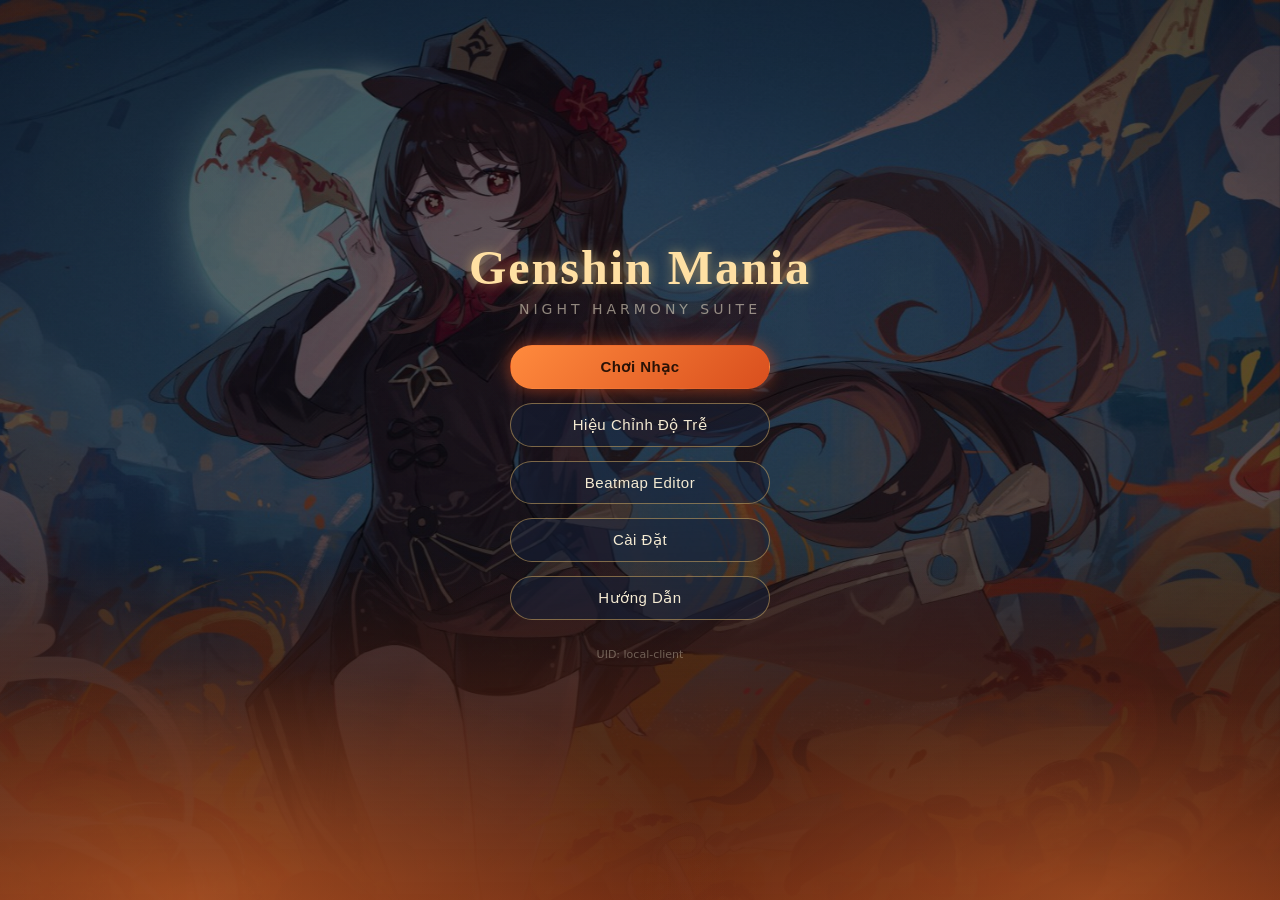
==== commit 1d8bf3c0: "Update index.html" ====
--- a/index.html
+++ b/index.html
@@ -5,6 +5,9 @@
 <meta name="viewport" content="width=device-width, initial-scale=1.0">
 <title>Genshin Mania</title>
 <link rel="stylesheet" href="style.css">
+<link rel="preconnect" href="https://fonts.googleapis.com">
+<link rel="preconnect" href="https://fonts.gstatic.com" crossorigin>
+<link href="https://fonts.googleapis.com/css2?family=Nunito:ital,wght@0,400..1000;1,400..1000&display=swap" rel="stylesheet">
 <link rel="manifest" href="manifest.json">
 <meta name="theme-color" content="#16223a">
 <link rel="icon" type="image/png" sizes="32x32" href="icons/favicon-32.png">
@@ -155,6 +158,12 @@
         <label>Từ giây <input type="number" id="practice-start" min="0" value="0" disabled></label>
         <label>Đến giây <input type="number" id="practice-end" min="1" value="10" disabled></label>
         <span id="practice-duration-hint"></span>
+      </div>
+      <div class="practice-panel">
+        <label>
+          <input type="checkbox" id="autoplay-toggle">
+          Chế Độ Autoplay (xem chart tự động chạy — không tính Điểm Cao)
+        </label>
       </div>
 
       <footer class="song-actions">
@@ -232,6 +241,8 @@
            positioned above the hit line by engine.js -->
       <div class="judgement-text" id="judgement-text"></div>
 
+      <div id="autoplay-watermark" hidden>AUTOPLAY</div>
+
       <!-- Key indicator row, mirrors the lanes drawn on canvas -->
       <div class="key-row" id="key-row">
         <!-- 6 x .key-indicator injected by js/engine.js based on keymap -->
@@ -321,6 +332,12 @@
           <p class="settings-hint" id="bg-picker-empty-hint">
             Chưa có ảnh nền nào — thêm ảnh vào thư mục images/ và khai báo trong images/catalog.json.
           </p>
+        </div>
+        <div class="settings-row">
+          <label>Skin (Hình Dạng &amp; Màu Nốt)</label>
+          <div class="skin-picker-grid" id="skin-picker-grid">
+            <!-- cards injected by js/main.js from skins/catalog.json -->
+          </div>
         </div>
       </div>
     </section>
@@ -386,6 +403,17 @@
         </details>
 
         <details>
+          <summary>Chế Độ Autoplay</summary>
+          <p>
+            Tick "Chế Độ Autoplay" ở Song Select để xem bot tự chơi toàn bộ bài — mọi nốt luôn được
+            bấm/giữ/thả đúng thời điểm tuyệt đối (luôn PERFECT). Hữu ích để xem trước 1 chart trông
+            như thế nào trước khi tự chơi thật. Chữ <strong>AUTOPLAY</strong> hiện xuyên suốt màn hình
+            lúc đang bật, và màn Kết Quả cũng ghi rõ "(Autoplay)" — kết quả này <strong>không</strong>
+            được tính vào Điểm Cao thật của bạn.
+          </p>
+        </details>
+
+        <details>
           <summary>Hiệu Chỉnh Độ Trễ Âm Thanh</summary>
           <p>
             Thiết bị nào cũng có độ trễ nhỏ giữa lúc phát âm thanh và lúc bạn nghe thấy/bấm phím phản hồi lại.
@@ -401,6 +429,7 @@
             <li><strong>Key Mode (4K/6K/8K)</strong> — số lane đang chơi.</li>
             <li><strong>Tùy Chỉnh Phím</strong> — bấm vào ô phím muốn đổi rồi gõ phím mới trên bàn phím; không cho 2 lane trùng phím trong cùng Key Mode.</li>
             <li><strong>Nền Giao Diện</strong> — chọn ảnh nền nếu người tạo web đã thêm ảnh vào thư viện.</li>
+            <li><strong>Skin</strong> — đổi hình dạng và màu nốt (hoa/tròn/kim cương...), có skin còn đổi luôn màu chủ đạo giao diện. Nền và Skin hoàn toàn độc lập, kết hợp tuỳ ý.</li>
           </ul>
         </details>
 
--- a/style.css
+++ b/style.css
@@ -30,7 +30,7 @@
   --glow-flame:       0 0 18px rgba(217, 79, 30, 0.65);
 
   --font-display: "Cormorant Garamond", "Songti SC", "Noto Serif", Georgia, serif;
-  --font-body:    "Segoe UI", "Noto Sans", system-ui, sans-serif;
+  --font-body:    "Be Vietnam Pro", "Segoe UI", "Noto Sans", system-ui, sans-serif;
 }
 
 * { box-sizing: border-box; margin: 0; padding: 0; }
@@ -105,9 +105,9 @@
   pointer-events: none;
   z-index: 0;
   background:
-    radial-gradient(ellipse 60% 100% at 15% 100%, rgba(255,138,61,0.35), transparent 70%),
-    radial-gradient(ellipse 50% 90% at 85% 100%, rgba(255,138,61,0.30), transparent 70%),
-    linear-gradient(to top, rgba(122,46,18,0.85), transparent);
+    radial-gradient(ellipse 60% 100% at 15% 100%, color-mix(in srgb, var(--c-flame-bright) 35%, transparent), transparent 70%),
+    radial-gradient(ellipse 50% 90% at 85% 100%, color-mix(in srgb, var(--c-flame-bright) 30%, transparent), transparent 70%),
+    linear-gradient(to top, color-mix(in srgb, var(--c-flame-dark) 85%, transparent), transparent);
 }
 .bg-flame--gameplay { height: 22%; opacity: 0.8; }
 
@@ -134,19 +134,19 @@
 .icon-btn {
   width: 40px; height: 40px;
   border-radius: 50%;
-  border: 1px solid rgba(245,197,107,0.4);
+  border: 1px solid color-mix(in srgb, var(--c-gold) 40%, transparent);
   background: rgba(22,34,58,0.6);
   color: var(--c-gold);
   font-size: 18px;
   cursor: pointer;
   transition: background 0.15s, transform 0.1s;
 }
-.icon-btn:hover { background: rgba(245,197,107,0.15); transform: scale(1.05); }
+.icon-btn:hover { background: color-mix(in srgb, var(--c-gold) 15%, transparent); transform: scale(1.05); }
 
 .btn {
   padding: 12px 28px;
   border-radius: 999px;
-  border: 1px solid rgba(245,197,107,0.45);
+  border: 1px solid color-mix(in srgb, var(--c-gold) 45%, transparent);
   background: rgba(22,34,58,0.55);
   color: var(--c-cream);
   font-size: 15px;
@@ -154,7 +154,7 @@
   cursor: pointer;
   transition: background 0.15s, box-shadow 0.15s, transform 0.1s;
 }
-.btn:hover { background: rgba(245,197,107,0.12); box-shadow: var(--glow-gold); transform: translateY(-1px); }
+.btn:hover { background: color-mix(in srgb, var(--c-gold) 12%, transparent); box-shadow: var(--glow-gold); transform: translateY(-1px); }
 .btn:disabled { opacity: 0.4; cursor: not-allowed; transform: none; box-shadow: none; }
 .btn--small { padding: 8px 18px; font-size: 13px; }
 .btn--primary {
@@ -221,12 +221,12 @@
   justify-content: space-between;
   padding: 14px 20px;
   border-radius: 14px;
-  border: 1px solid rgba(245,197,107,0.2);
+  border: 1px solid color-mix(in srgb, var(--c-gold) 20%, transparent);
   background: rgba(22,34,58,0.55);
   cursor: pointer;
   transition: border-color 0.15s, background 0.15s;
 }
-.song-card:hover { border-color: rgba(245,197,107,0.6); background: rgba(245,197,107,0.08); }
+.song-card:hover { border-color: color-mix(in srgb, var(--c-gold) 60%, transparent); background: color-mix(in srgb, var(--c-gold) 8%, transparent); }
 .song-card--selected { border-color: var(--c-gold); box-shadow: var(--glow-gold); }
 .song-card__title { font-weight: 600; color: var(--c-cream); }
 .song-card__meta { font-size: 12px; color: rgba(244,234,210,0.5); }
@@ -236,9 +236,9 @@
   font-weight: 600;
   padding: 2px 8px;
   border-radius: 999px;
-  border: 1px solid rgba(245,197,107,0.4);
+  border: 1px solid color-mix(in srgb, var(--c-gold) 40%, transparent);
   color: var(--c-gold-bright);
-  background: rgba(245,197,107,0.1);
+  background: color-mix(in srgb, var(--c-gold) 10%, transparent);
   margin-left: 8px;
 }
 
@@ -283,7 +283,7 @@
   font-weight: 700;
   color: var(--c-gold-bright);
   background: rgba(22,34,58,0.5);
-  border: 1px solid rgba(245,197,107,0.35);
+  border: 1px solid color-mix(in srgb, var(--c-gold) 35%, transparent);
   border-radius: 10px;
   padding: 6px 4px;
 }
@@ -295,7 +295,7 @@
   font-size: 13px;
   color: rgba(244,234,210,0.6);
 }
-.calib-step--active { background: rgba(245,197,107,0.2); border-color: var(--c-gold); }
+.calib-step--active { background: color-mix(in srgb, var(--c-gold) 20%, transparent); border-color: var(--c-gold); }
 .calib-actions { display: flex; gap: 14px; }
 
 /* ==========================================================================
@@ -381,6 +381,25 @@
 .judgement-text.judgement-great   { color: var(--c-great);   text-shadow: 0 0 14px rgba(255,171,107,0.7); }
 .judgement-text.judgement-miss    { color: var(--c-miss);    text-shadow: none; }
 
+/* Persistent watermark — stays visible the entire time Autoplay is on,
+   not a fade-in/out toast, so it can never be mistaken for a real play. */
+#autoplay-watermark {
+  position: absolute;
+  top: 50%;
+  left: 50%;
+  transform: translate(-50%, -50%);
+  z-index: 5;
+  font-family: var(--font-display);
+  font-size: 15vw;
+  font-weight: 700;
+  letter-spacing: 4px;
+  color: rgba(255, 224, 163, 0.14);
+  pointer-events: none;
+  white-space: nowrap;
+  user-select: none;
+}
+#autoplay-watermark[hidden] { display: none; }
+
 /* Key indicator row — mirrors the lanes rendered on canvas beneath it */
 /* Key indicator row — each .key-indicator gets its `left` set in px by
    engine.js (positionKeyIndicators), taken directly from the same
@@ -412,11 +431,26 @@
   font-weight: 600;
   color: rgba(244,234,210,0.85);
   transition: background 0.08s, box-shadow 0.08s, border-color 0.08s;
+  /* The row above sets pointer-events: none so it doesn't block the
+     canvas; each indicator re-enables it individually so touch taps
+     land on the lane circles as designed. */
+  pointer-events: auto;
 }
 .key-indicator.active {
-  background: rgba(255,224,163,0.25);
+  background: color-mix(in srgb, var(--c-gold-bright) 25%, transparent);
   border-color: var(--c-gold-bright);
-  box-shadow: 0 0 20px rgba(255,224,163,0.75);
+  box-shadow: 0 0 20px color-mix(in srgb, var(--c-gold-bright) 75%, transparent);
+}
+
+/* Touch devices: bigger hit target (fingers are far less precise than
+   a mouse cursor) and touch-action: none so a tap never triggers the
+   browser's own scroll/zoom/double-tap gestures on top of the game. */
+@media (pointer: coarse) {
+  .key-indicator {
+    width: 60px; height: 60px;
+    touch-action: none;
+    -webkit-tap-highlight-color: transparent;
+  }
 }
 
 /* Pause overlay */
@@ -462,7 +496,7 @@
   font-size: 96px;
   font-weight: 700;
   color: var(--c-gold-bright);
-  text-shadow: 0 0 30px rgba(255,224,163,0.7);
+  text-shadow: 0 0 30px color-mix(in srgb, var(--c-gold-bright) 70%, transparent);
   line-height: 1;
 }
 .result-panel h2 { font-weight: 400; color: rgba(244,234,210,0.8); }
@@ -494,12 +528,19 @@
 .settings-row input[type="range"] { accent-color: var(--c-gold); }
 .settings-row select {
   background: rgba(22,34,58,0.6);
-  border: 1px solid rgba(245,197,107,0.35);
+  border: 1px solid color-mix(in srgb, var(--c-gold) 35%, transparent);
   color: var(--c-cream);
   border-radius: 8px;
   padding: 8px 12px;
 }
 .settings-row--keybinds { display: flex; flex-direction: row; flex-wrap: wrap; gap: 10px; }
+.keybind-btn { min-width: 56px; font-family: monospace; }
+.keybind-btn--listening {
+  background: color-mix(in srgb, var(--c-flame-bright) 25%, transparent);
+  border-color: var(--c-flame-bright);
+  color: var(--c-flame-bright);
+  animation: rec-blink 1s infinite;
+}
 
 /* ==========================================================================
    EDITOR
@@ -519,7 +560,7 @@
 .editor-field label { font-size: 11px; color: rgba(244,234,210,0.55); }
 .editor-field input, .editor-field select {
   background: rgba(22,34,58,0.6);
-  border: 1px solid rgba(245,197,107,0.3);
+  border: 1px solid color-mix(in srgb, var(--c-gold) 30%, transparent);
   color: var(--c-cream);
   border-radius: 6px;
   padding: 6px 10px;
@@ -532,14 +573,14 @@
 .editor-tab {
   padding: 8px 18px;
   border-radius: 999px;
-  border: 1px solid rgba(245,197,107,0.3);
+  border: 1px solid color-mix(in srgb, var(--c-gold) 30%, transparent);
   background: transparent;
   color: rgba(244,234,210,0.65);
   font-size: 13px;
   cursor: pointer;
 }
 .editor-tab--active {
-  background: rgba(245,197,107,0.15);
+  background: color-mix(in srgb, var(--c-gold) 15%, transparent);
   border-color: var(--c-gold);
   color: var(--c-gold-bright);
 }
@@ -553,7 +594,7 @@
 }
 #editor-time-display { font-size: 13px; color: rgba(244,234,210,0.7); min-width: 100px; }
 .editor-speed { display: flex; gap: 6px; }
-.editor-speed--active { background: rgba(245,197,107,0.2); border-color: var(--c-gold); }
+.editor-speed--active { background: color-mix(in srgb, var(--c-gold) 20%, transparent); border-color: var(--c-gold); }
 .editor-record-hint {
   margin-left: auto;
   font-size: 12px;
@@ -572,7 +613,7 @@
   overflow-x: auto;
   overflow-y: hidden;
   margin: 0 28px;
-  border: 1px solid rgba(245,197,107,0.2);
+  border: 1px solid color-mix(in srgb, var(--c-gold) 20%, transparent);
   border-radius: 10px;
   background: rgba(13,22,38,0.55);
 }
@@ -589,7 +630,7 @@
 .editor-lane-labels span {
   flex: 1;
   text-align: center;
-  border: 1px solid rgba(245,197,107,0.2);
+  border: 1px solid color-mix(in srgb, var(--c-gold) 20%, transparent);
   border-radius: 6px;
   padding: 4px 0;
 }
@@ -599,20 +640,20 @@
   margin: 0 28px 16px;
   padding: 14px 18px;
   border-radius: 10px;
-  border: 1px solid rgba(245,197,107,0.25);
+  border: 1px solid color-mix(in srgb, var(--c-gold) 25%, transparent);
   background: rgba(22,34,58,0.5);
   font-size: 13px;
 }
 .editor-catalog-hint p { color: rgba(244,234,210,0.75); margin-bottom: 8px; }
 .editor-catalog-hint code {
-  background: rgba(245,197,107,0.12);
+  background: color-mix(in srgb, var(--c-gold) 12%, transparent);
   padding: 1px 5px;
   border-radius: 4px;
 }
 #editor-catalog-snippet {
   width: 100%;
   background: rgba(13,22,38,0.7);
-  border: 1px solid rgba(245,197,107,0.25);
+  border: 1px solid color-mix(in srgb, var(--c-gold) 25%, transparent);
   border-radius: 8px;
   color: var(--c-cream);
   font-family: monospace;
@@ -633,10 +674,11 @@
   margin: 0 28px 16px;
   padding: 16px 20px;
   border-radius: 12px;
-  border: 1px solid rgba(245,197,107,0.25);
+  border: 1px solid color-mix(in srgb, var(--c-gold) 25%, transparent);
   background: rgba(22,34,58,0.5);
 }
 .upload-row { display: flex; align-items: center; gap: 14px; }
+.upload-row--autogen { gap: 16px 20px; align-items: flex-end; flex-wrap: wrap; }
 .upload-filename { font-size: 13px; color: rgba(244,234,210,0.6); }
 
 /* ==========================================================================
@@ -656,7 +698,7 @@
   position: relative;
   height: 60px;
   border-radius: 8px;
-  border: 2px solid rgba(245,197,107,0.25);
+  border: 2px solid color-mix(in srgb, var(--c-gold) 25%, transparent);
   background-size: cover;
   background-position: center;
   cursor: pointer;
@@ -679,6 +721,35 @@
   background: rgba(13,22,38,0.6);
 }
 .bg-picker-thumb--selected { border-color: var(--c-gold); box-shadow: var(--glow-gold); }
+
+.skin-picker-grid {
+  display: grid;
+  grid-template-columns: repeat(auto-fill, minmax(110px, 1fr));
+  gap: 10px;
+}
+.skin-picker-card {
+  display: flex;
+  flex-direction: column;
+  align-items: center;
+  gap: 8px;
+  padding: 12px 8px;
+  border-radius: 10px;
+  border: 2px solid color-mix(in srgb, var(--c-gold) 25%, transparent);
+  background: rgba(13,22,38,0.4);
+  cursor: pointer;
+}
+.skin-picker-card--selected { border-color: var(--c-gold); box-shadow: var(--glow-gold); }
+.skin-swatch {
+  width: 34px; height: 34px;
+  box-shadow: 0 0 10px rgba(0,0,0,0.35);
+}
+.skin-swatch--flower {
+  clip-path: polygon(50% 0%, 65% 35%, 100% 50%, 65% 65%, 50% 100%, 35% 65%, 0% 50%, 35% 35%);
+  border-radius: 50%;
+}
+.skin-swatch--circle { border-radius: 50%; }
+.skin-swatch--diamond { clip-path: polygon(50% 0%, 100% 50%, 50% 100%, 0% 50%); }
+.skin-picker-card span { font-size: 11px; color: rgba(244,234,210,0.75); text-align: center; }
 
 /* ==========================================================================
    MODAL — generic overlay dialog (currently used for the Key Mode
@@ -706,7 +777,7 @@
   width: min(380px, 90vw);
   padding: 26px 24px;
   border-radius: 14px;
-  border: 1px solid rgba(245,197,107,0.35);
+  border: 1px solid color-mix(in srgb, var(--c-gold) 35%, transparent);
   background: var(--c-navy);
   box-shadow: 0 12px 40px rgba(0,0,0,0.5);
   text-align: center;
@@ -739,7 +810,119 @@
 
 @media (max-width: 720px) {
   .brand__title { font-size: 34px; }
-  .key-indicator { width: 38px; height: 38px; font-size: 12px; }
   .judgement-text { font-size: 24px; }
   .result-grid { grid-template-columns: repeat(2, 1fr); }
 }
+
+/* Coarse-pointer (touch) devices: drop the heavier backdrop-filter blur
+   — expensive on mobile GPUs/Safari in particular — while keeping the
+   same darkened-overlay look via the background color alone. */
+@media (pointer: coarse) {
+  .pause-overlay, .modal-overlay {
+    backdrop-filter: none;
+  }
+}
+
+/* ==========================================================================
+   TOAST NOTIFICATIONS — replaces blocking alert() popups
+   ========================================================================== */
+#toast-container {
+  position: fixed;
+  top: 20px;
+  right: 20px;
+  z-index: 100;
+  display: flex;
+  flex-direction: column;
+  gap: 10px;
+  pointer-events: none;
+  max-width: min(340px, calc(100vw - 40px));
+}
+.toast {
+  padding: 12px 16px;
+  border-radius: 10px;
+  border: 1px solid color-mix(in srgb, var(--c-gold) 35%, transparent);
+  background: var(--c-navy);
+  box-shadow: 0 8px 24px rgba(0,0,0,0.4);
+  font-size: 13px;
+  color: var(--c-cream);
+  opacity: 0;
+  transform: translateX(20px);
+  transition: opacity 0.2s, transform 0.2s;
+}
+.toast--show { opacity: 1; transform: translateX(0); }
+.toast--error { border-color: rgba(230,90,90,0.5); }
+.toast--error::before { content: "⚠ "; }
+.toast--success { border-color: rgba(120,200,120,0.5); }
+.toast--success::before { content: "✓ "; }
+
+/* ==========================================================================
+   HELP / INSTRUCTIONS SCREEN
+   ========================================================================== */
+.help-content {
+  position: relative; z-index: 2;
+  flex: 1;
+  overflow-y: auto;
+  padding: 0 28px 32px;
+  max-width: 720px;
+  margin: 0 auto;
+  width: 100%;
+}
+.help-content details {
+  border: 1px solid color-mix(in srgb, var(--c-gold) 20%, transparent);
+  border-radius: 10px;
+  margin-bottom: 10px;
+  padding: 4px 18px;
+  background: rgba(22,34,58,0.4);
+}
+.help-content summary {
+  padding: 14px 0;
+  cursor: pointer;
+  font-weight: 600;
+  color: var(--c-gold-bright);
+  list-style: none;
+}
+.help-content summary::-webkit-details-marker { display: none; }
+.help-content summary::before { content: "▸ "; }
+.help-content details[open] summary::before { content: "▾ "; }
+.help-content p, .help-content li {
+  color: rgba(244,234,210,0.8);
+  line-height: 1.7;
+  font-size: 14px;
+}
+.help-content ul { padding: 0 0 16px 20px; }
+.help-content p { padding-bottom: 16px; }
+.help-content kbd {
+  background: color-mix(in srgb, var(--c-gold) 15%, transparent);
+  border: 1px solid color-mix(in srgb, var(--c-gold) 40%, transparent);
+  border-radius: 5px;
+  padding: 1px 7px;
+  font-family: monospace;
+}
+
+/* ==========================================================================
+   EDITOR UNDO/REDO
+   ========================================================================== */
+.editor-history-btn:disabled { opacity: 0.35; cursor: not-allowed; }
+
+/* ==========================================================================
+   PRACTICE MODE (Song Select footer)
+   ========================================================================== */
+.practice-panel {
+  position: relative; z-index: 2;
+  display: flex;
+  align-items: center;
+  gap: 12px;
+  padding: 0 28px 14px;
+  flex-wrap: wrap;
+  font-size: 13px;
+  color: rgba(244,234,210,0.7);
+}
+.practice-panel input[type="number"] {
+  width: 70px;
+  background: rgba(22,34,58,0.6);
+  border: 1px solid color-mix(in srgb, var(--c-gold) 30%, transparent);
+  color: var(--c-cream);
+  border-radius: 6px;
+  padding: 5px 8px;
+}
+.practice-panel label { display: flex; align-items: center; gap: 6px; }
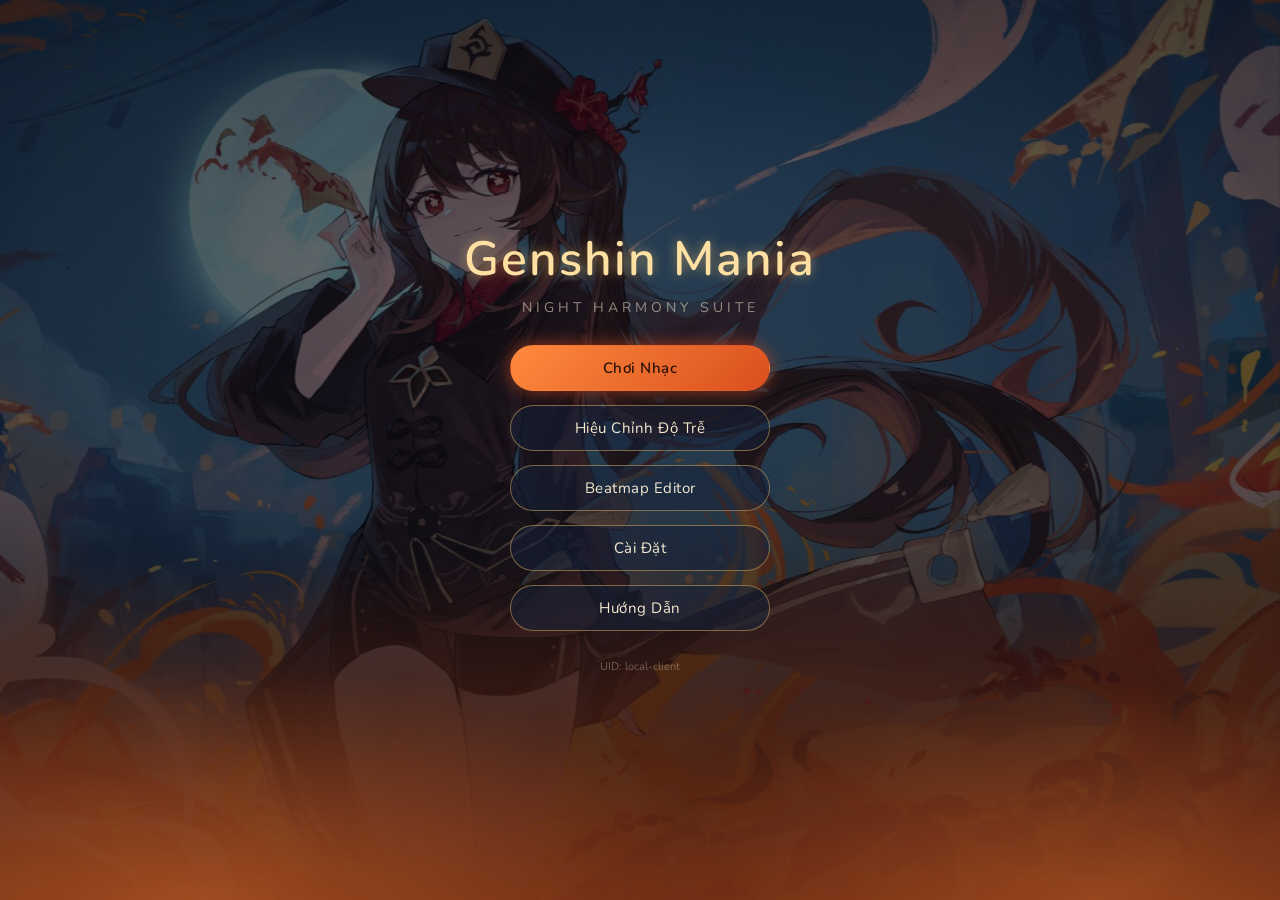
==== commit 95846582: "Update index.html" ====
--- a/index.html
+++ b/index.html
@@ -451,6 +451,16 @@
             dùng bàn phím. Giữ ngón tay trên ô đó để giữ nốt Hold, thả ra để nhả.
           </p>
         </details>
+
+        <details>
+          <summary>Lưu Ý Khi Dùng Bộ Gõ Tiếng Việt (Unikey...)</summary>
+          <p>
+            Nếu đang bật Unikey hoặc bộ gõ tiếng Việt khác, việc bấm nhanh liên tiếp 1 phím (ví dụ "A") có thể
+            bị bộ gõ can thiệp để ghép dấu, gây trễ hoặc mất phím lúc chơi. Nên <strong>tắt bộ gõ tiếng Việt
+            (chuyển về gõ tiếng Anh)</strong> trước khi chơi để tránh bị ảnh hưởng — đây là giới hạn ở tầng hệ điều hành,
+            trang web không thể tự khắc phục hoàn toàn.
+          </p>
+        </details>
       </div>
     </section>
 
--- a/style.css
+++ b/style.css
@@ -29,11 +29,15 @@
   --glow-gold:        0 0 12px rgba(245, 197, 107, 0.55);
   --glow-flame:       0 0 18px rgba(217, 79, 30, 0.65);
 
-  --font-display: "Cormorant Garamond", "Songti SC", "Noto Serif", Georgia, serif;
-  --font-body:    "Be Vietnam Pro", "Segoe UI", "Noto Sans", system-ui, sans-serif;
+  --font-display: "Nunito", "Segoe UI", system-ui, sans-serif;
+  --font-body:    "Nunito", "Segoe UI", system-ui, sans-serif;
 }
 
 * { box-sizing: border-box; margin: 0; padding: 0; }
+
+button, input, select, textarea {
+  font: inherit;
+}
 
 html, body {
   width: 100%;
